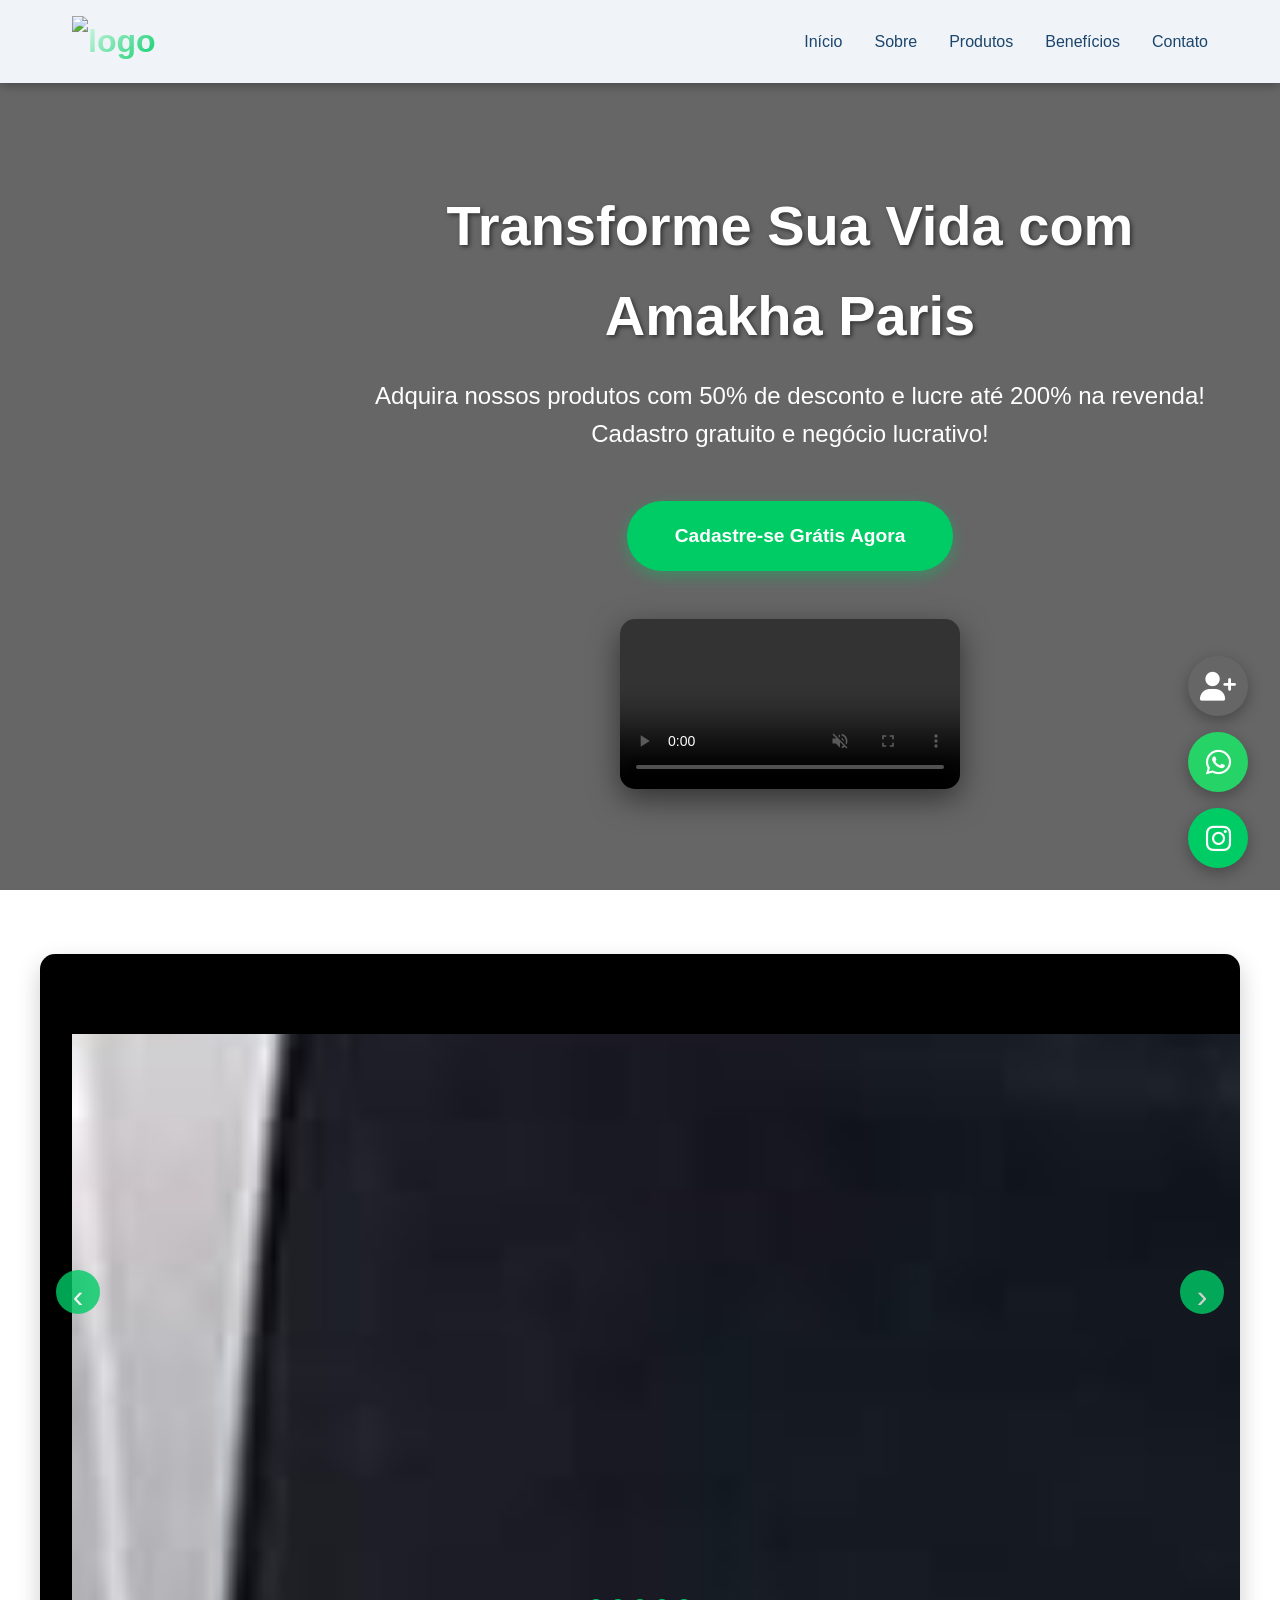
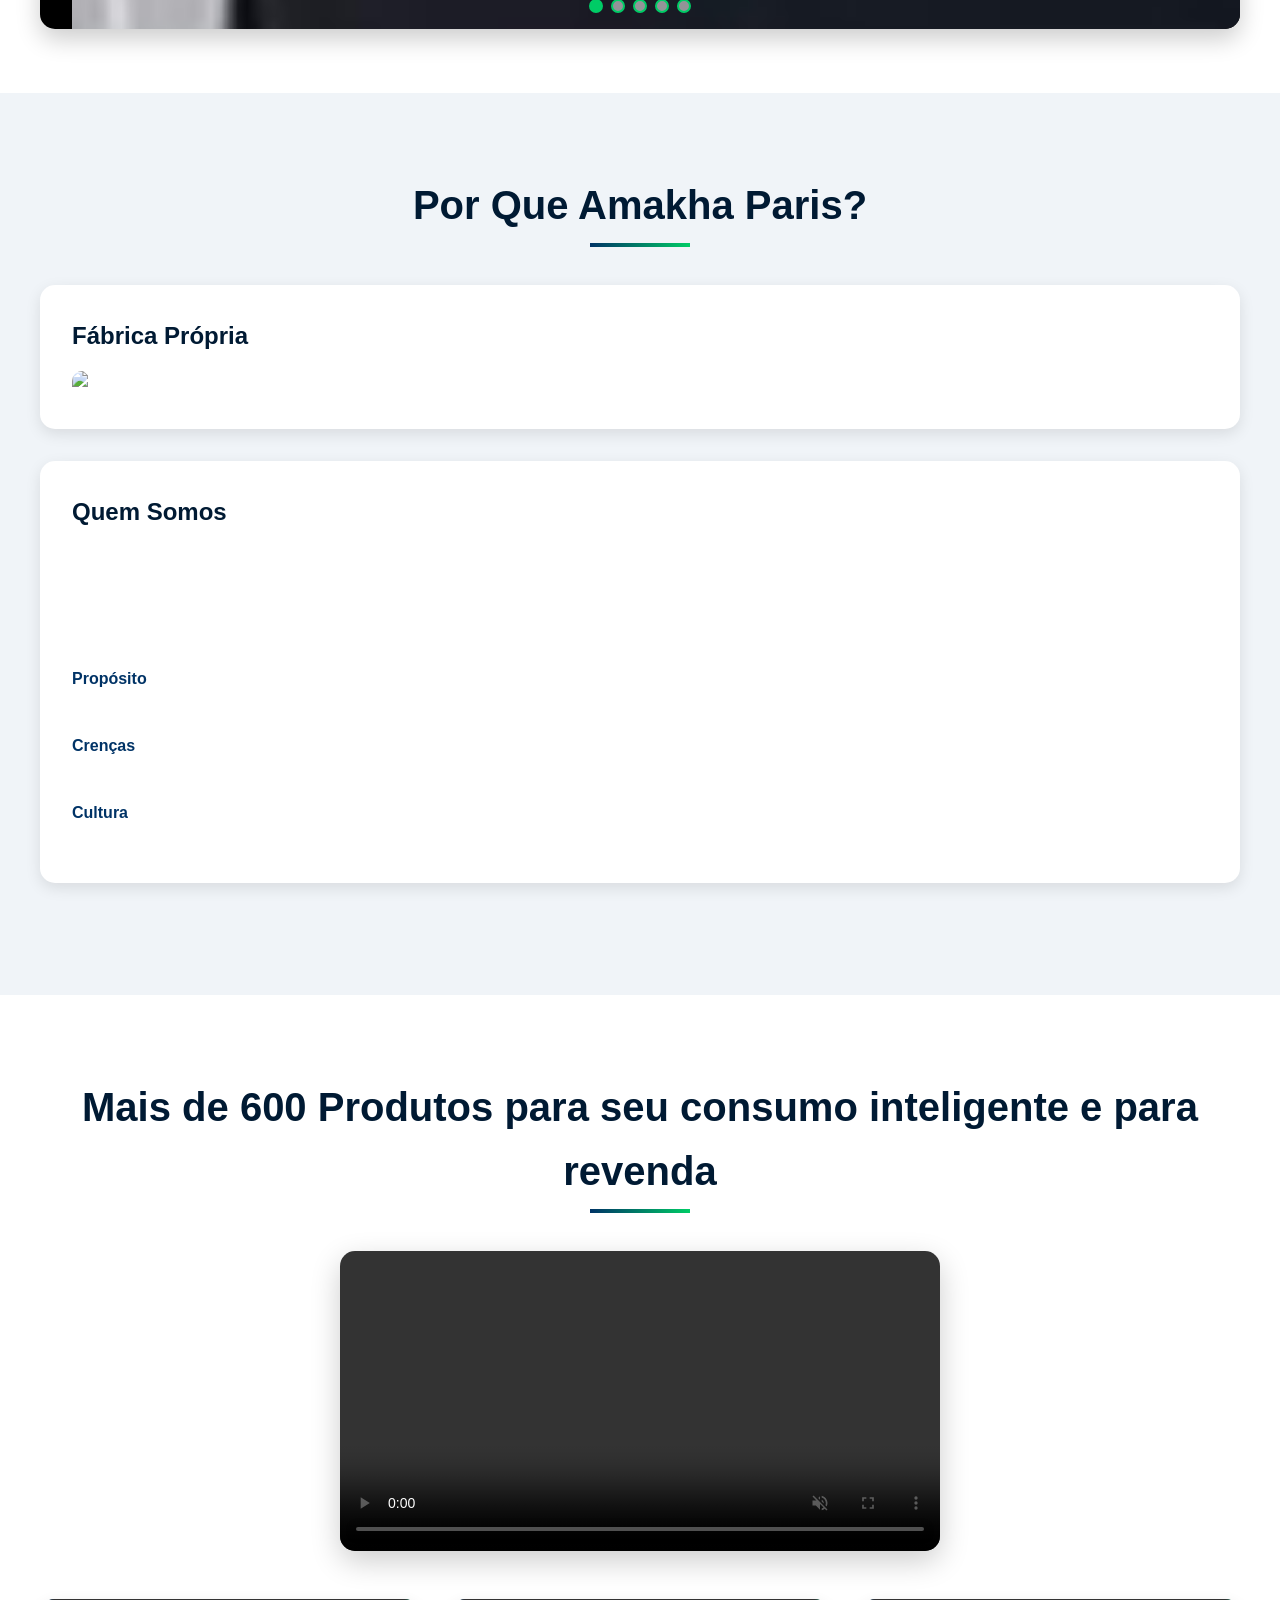
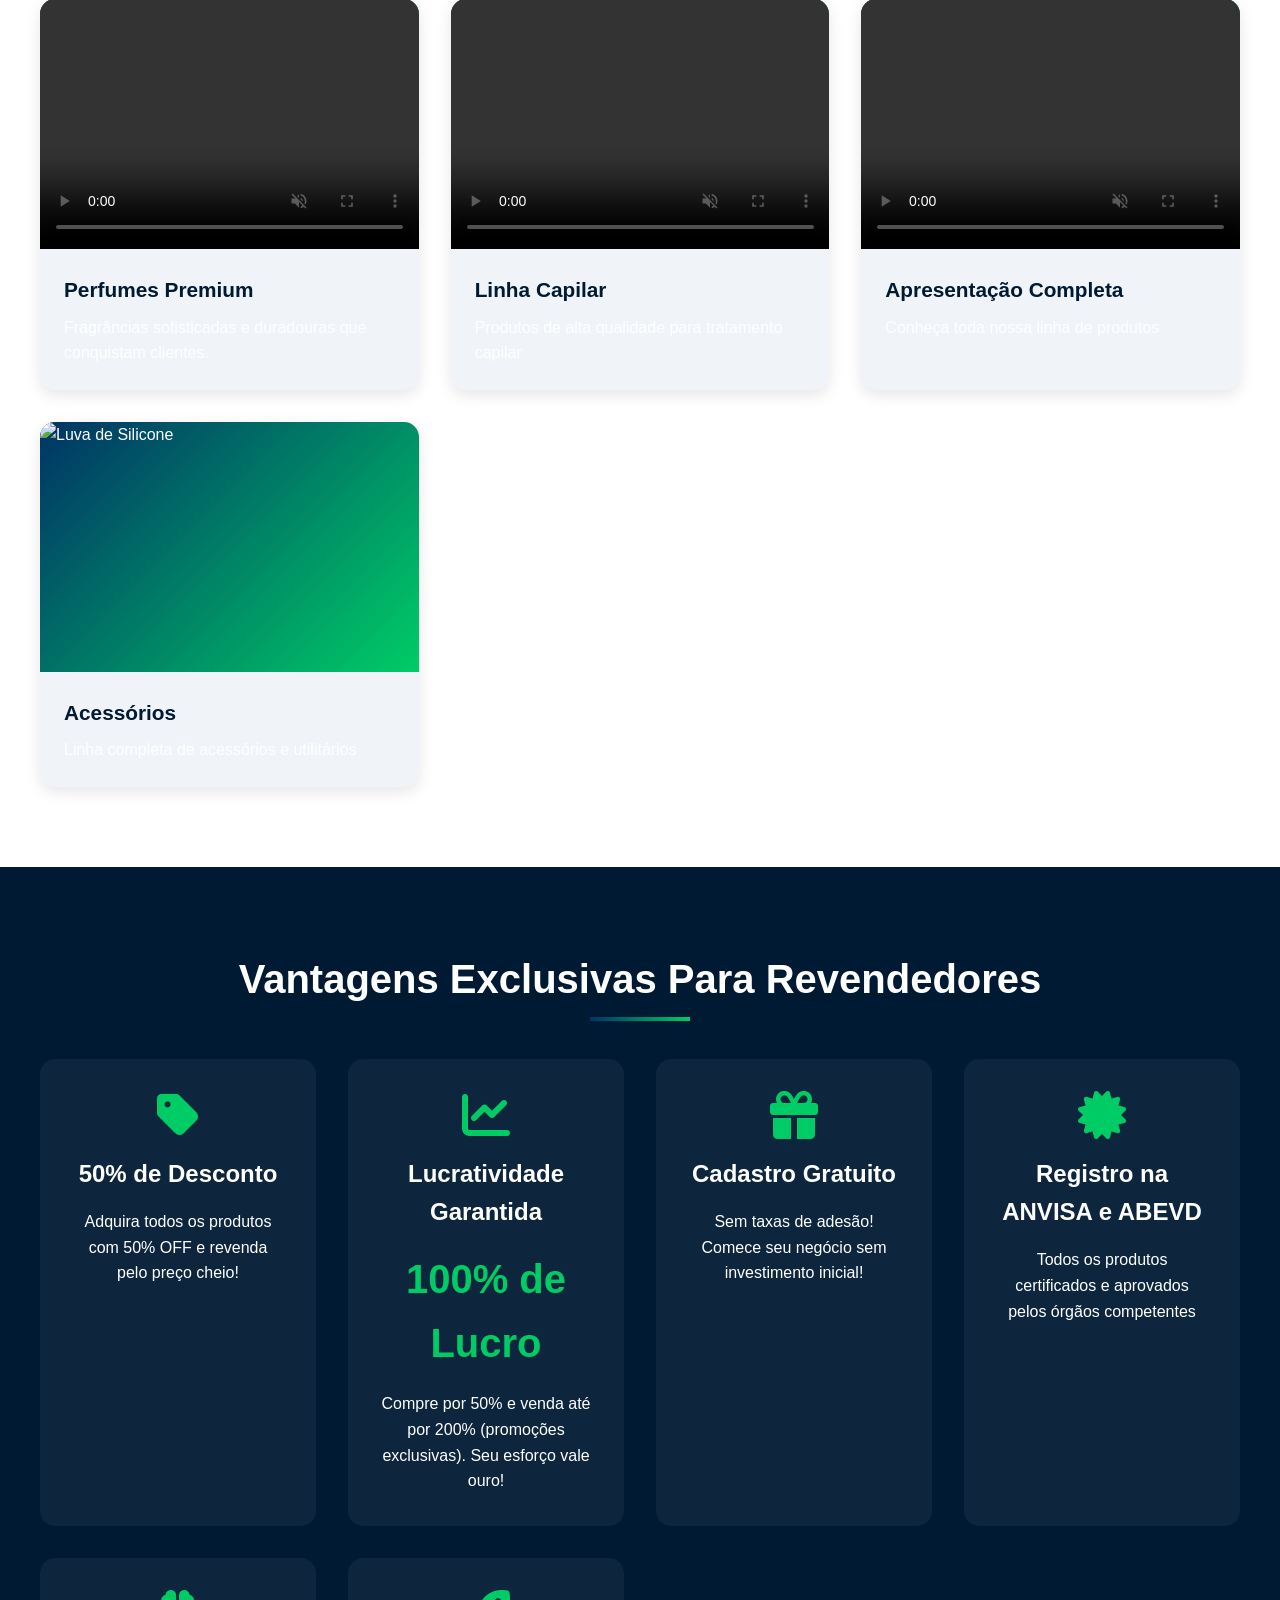
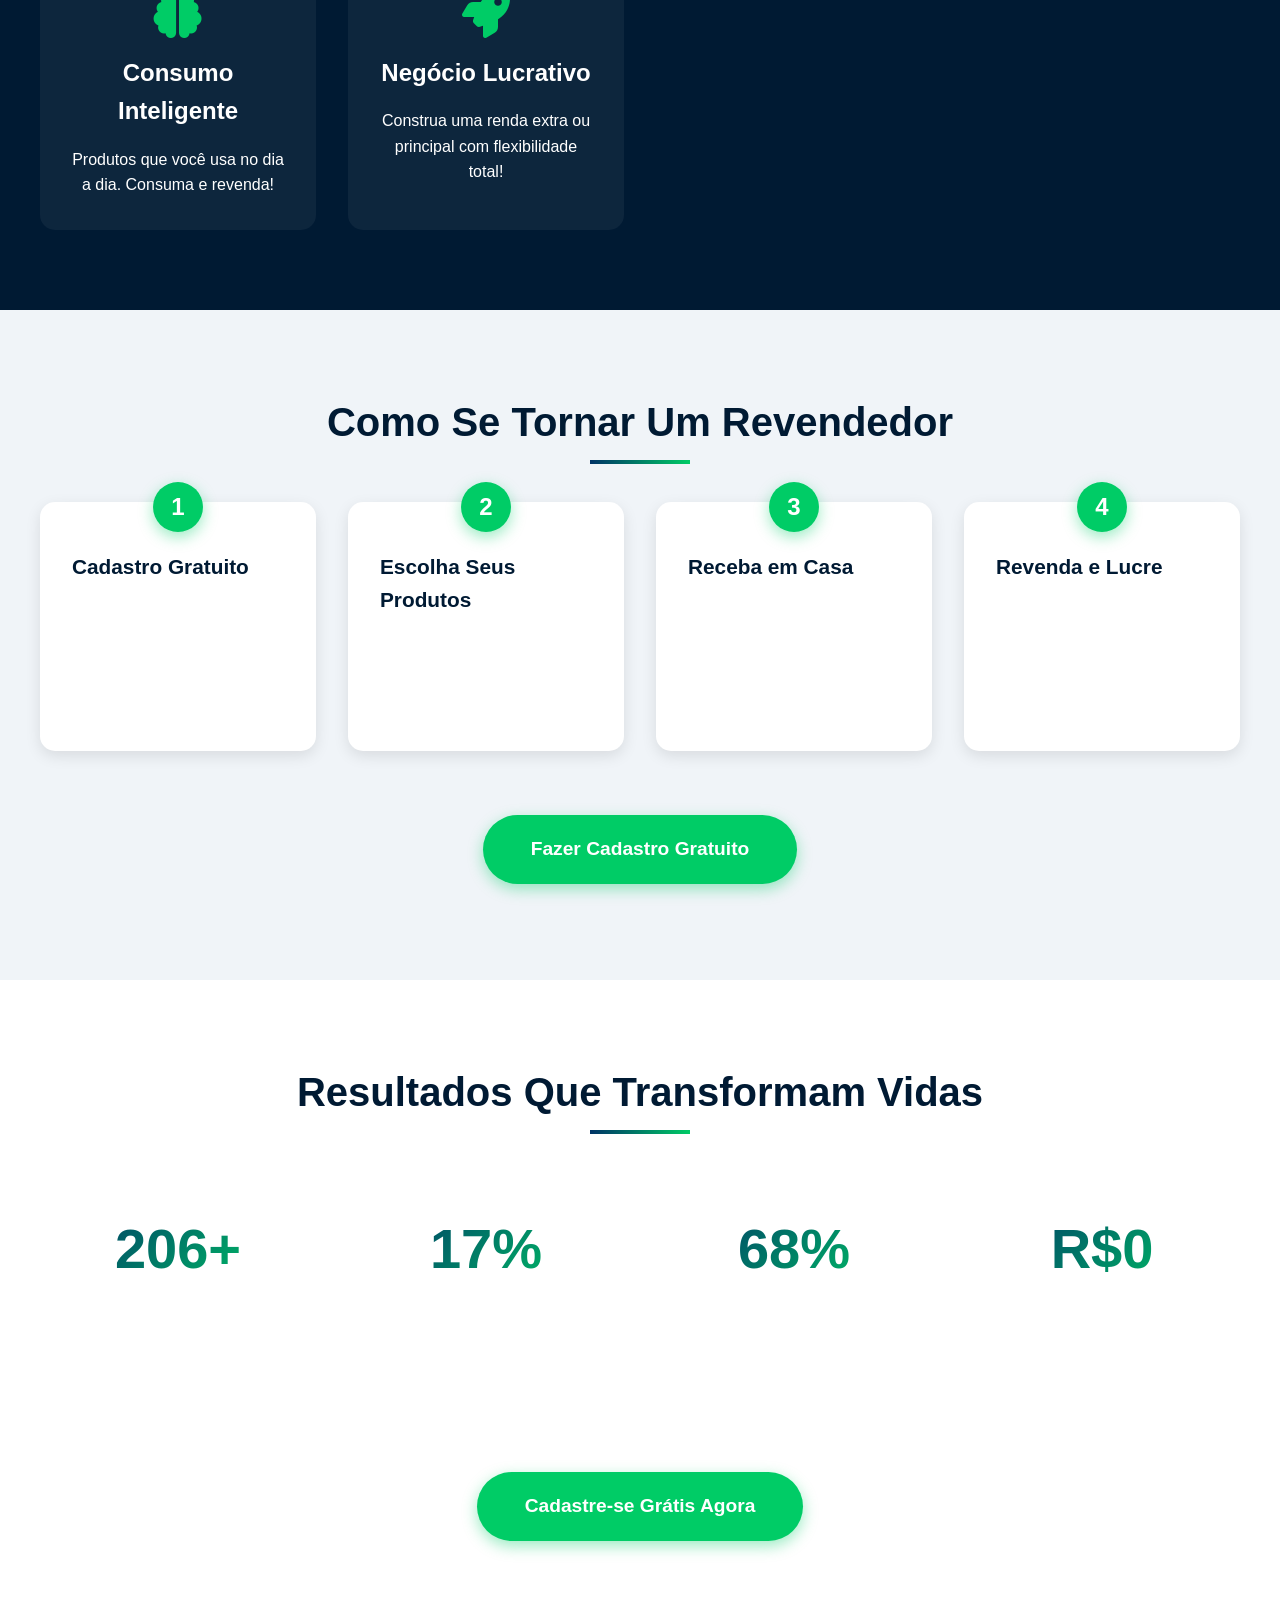
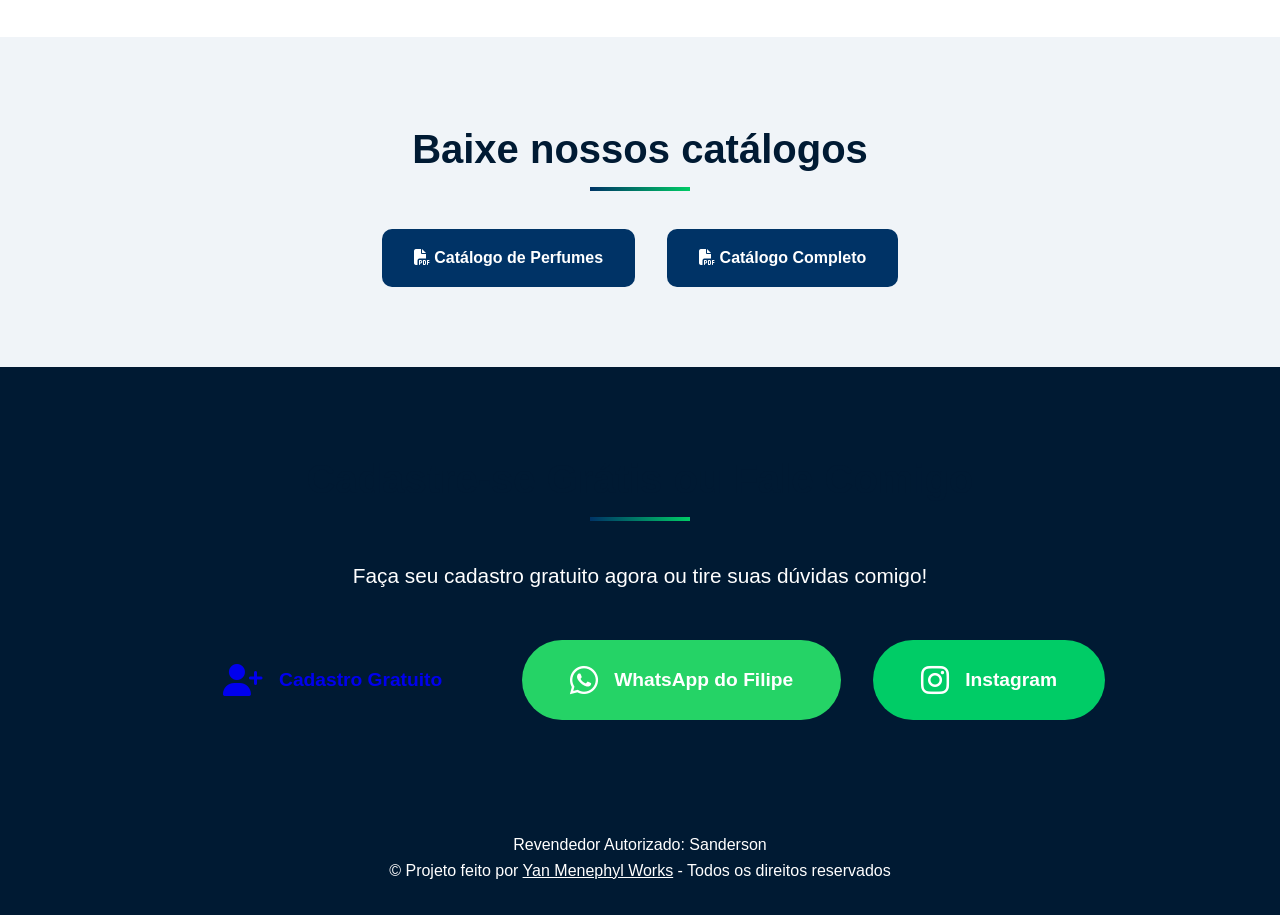
==== src/index.html @ 333980c8 "begin work in one more freelance" ====
<!DOCTYPE html>
<html lang="pt-BR">

<head>
    <meta charset="UTF-8">
    <meta name="viewport" content="width=device-width, initial-scale=1.0">
    <meta name="description"
        content="Seja revendedor Amakha Paris e lucre de 100% a 200%. Mais de 600 produtos, loja virtual pronta, sem estoque. Comece seu negócio hoje!">
    <title>Sanderson - Amakha Paris</title>
    <link rel="stylesheet" href="https://cdnjs.cloudflare.com/ajax/libs/font-awesome/6.4.0/css/all.min.css">
    <link data-react-helmet="true" rel="shortcut icon" href="https://amakha.vteximg.com.br/arquivos/favicon.png"
        sizes="16x16" type="image/x-icon">
    <link rel="stylesheet" href="./style/index.css">
    <link rel="stylesheet" href="./style/slider.css">
    <link rel="stylesheet" href="./style/desktop.css">
    <link rel="stylesheet" href="./style/responsive.css">
</head>

<body>
    <header>
        <nav>
            <div class="logo"><img class="vtex-rich-text-0-x-image vtex-rich-text-0-x-image--logo"
                    src="https://amakha.vtexassets.com/assets/vtex/assets-builder/amakha.store-theme/5.0.151/icons/header/logo___fbe4abebb0b0ca4fe85b2cef6ff540ef.png"
                    alt="logo"></div>
            <ul class="nav-links">
                <li><a href="#home">Início</a></li>
                <li><a href="#about">Sobre</a></li>
                <li><a href="#products">Produtos</a></li>
                <li><a href="#benefits">Benefícios</a></li>
                <li><a href="#contact">Contato</a></li>
            </ul>
        </nav>
    </header>

    <section id="home" class="hero">
        <video autoplay muted loop playsinline class="bg-video">
            <source src="./assets/bg-video.mp4" type="video/mp4">
        </video>
        <div class="hero-content">
            <h1>Transforme Sua Vida com Amakha Paris</h1>
            <p>Adquira nossos produtos com 50% de desconto e lucre até 200% na revenda! Cadastro gratuito e negócio
                lucrativo!</p>
            <a href="https://escritorio.amakhaparis.com.br/join/148801" class="cta-button" target="_blank">Cadastre-se
                Grátis Agora</a>
            <div class="hero-media">
                <video controls muted>
                    <source src="./assets/introdução.mp4" type="video/mp4">
                </video>

            </div>
        </div>
    </section>
    <section class="slider" aria-label="Galeria de imagens">
        <div class="slider-track">
            <img src="./assets/1.jpg" alt="Imagem 1" />
            <img src="./assets/2.jpeg" alt="Imagem 2" />
            <img src="./assets/3.jpeg" alt="Imagem 3" />
            <img src="./assets/4.jpeg" alt="Imagem 4" />
            <img src="./assets/5.jpeg" alt="Imagem 5" />
        </div>

        <button class="nav prev" aria-label="Imagem anterior">‹</button>
        <button class="nav next" aria-label="Próxima imagem">›</button>

        <div class="dots" role="tablist" aria-label="Selecionar imagem">
            <button class="dot" aria-label="Imagem 1" aria-selected="true"></button>
            <button class="dot" aria-label="Imagem 2"></button>
            <button class="dot" aria-label="Imagem 3"></button>
            <button class="dot" aria-label="Imagem 4"></button>
            <button class="dot" aria-label="Imagem 5"></button>
        </div>
    </section>

    <section id="about" class="about">
        <div class="container">
            <h2 class="section-title">Por Que Amakha Paris?</h2>
            <div class="about-content">
                <div class="about-card">
                    <h3>Fábrica Própria</h3>
                    <img src="fabrica.png" alt="Fábrica Amakha Paris">
                </div>
            </div>

            <div class="about-content">
                <div class="about-card">
                    <h3>Quem Somos</h3>
                    <p>A Amakha Paris acredita no potencial de cada pessoa como sendo único. Por isso, a empresa se
                        destaca no mercado de Venda Direta justamente por apresentar um modo de negócio que garante mais
                        qualidade de vida a todos os nossos consultores fortalecendo o empreendedorismo por meio de
                        oportunidades únicas pela empresa.</p>
                    <p>A Amakha foi fundada em 2017 e temos quase 2 milhões de famílias em nosso negócio.</p>

                    <h4>Propósito</h4>
                    <p>Gerar oportunidades, contribuir para a inclusão social e geração de renda no Brasil e no mundo.
                    </p>

                    <h4>Crenças</h4>
                    <p>Acreditamos nas pessoas e no seu desenvolvimento.</p>

                    <h4>Cultura</h4>
                    <p>Ágil, criativa, inclusiva, adoramos fomentar oportunidades.</p>
                </div>
            </div>
        </div>
    </section>

    <section id="products" class="products">
        <div class="container">
            <h2 class="section-title">Mais de 600 Produtos para seu consumo inteligente e para revenda</h2>

            <div class="product-showcase">
                <video controls muted>
                    <source src="./produtos.mp4" type="video/mp4">
                </video>
            </div>

            <div class="product-grid">
                <div class="product-card">
                    <div class="product-image">
                        <video controls muted>
                            <source src="./perfumes.mp4" type="video/mp4">
                        </video>
                    </div>
                    <div class="product-info">
                        <h3>Perfumes Premium</h3>
                        <p>Fragrâncias sofisticadas e duradouras que conquistam clientes.</p>
                    </div>
                </div>

                <div class="product-card">
                    <div class="product-image">
                        <video controls muted>
                            <source src="./capilar.mp4" type="video/mp4">
                        </video>
                    </div>
                    <div class="product-info">
                        <h3>Linha Capilar</h3>
                        <p>Produtos de alta qualidade para tratamento capilar</p>
                    </div>
                </div>

                <div class="product-card">
                    <div class="product-image">
                        <video controls muted>
                            <source src="./apresentação.mp4" type="video/mp4">
                        </video>
                    </div>
                    <div class="product-info">
                        <h3>Apresentação Completa</h3>
                        <p>Conheça toda nossa linha de produtos</p>
                    </div>
                </div>

                <div class="product-card">
                    <div class="product-image">
                        <img src="" alt="Luva de Silicone">
                    </div>
                    <div class="product-info">
                        <h3>Acessórios</h3>
                        <p>Linha completa de acessórios e utilitários</p>
                    </div>
                </div>
            </div>
        </div>
    </section>

    <section id="benefits" class="benefits">
        <div class="container">
            <h2 class="section-title" style="color: white;">Vantagens Exclusivas Para Revendedores</h2>
            <div class="benefits-grid">
                <div class="benefit-item">
                    <i class="fas fa-tag"></i>
                    <h3>50% de Desconto</h3>
                    <p>Adquira todos os produtos com 50% OFF e revenda pelo preço cheio!</p>
                </div>
                <div class="benefit-item">
                    <i class="fas fa-chart-line"></i>
                    <h3>Lucratividade Garantida</h3>
                    <div class="profit-highlight">100% de Lucro</div>
                    <p>Compre por 50% e venda até por 200% (promoções exclusivas). Seu esforço vale ouro!</p>
                </div>
                <div class="benefit-item">
                    <i class="fas fa-gift"></i>
                    <h3>Cadastro Gratuito</h3>
                    <p>Sem taxas de adesão! Comece seu negócio sem investimento inicial!</p>
                </div>
                <div class="benefit-item">
                    <i class="fas fa-certificate"></i>
                    <h3>Registro na ANVISA e ABEVD</h3>
                    <p>Todos os produtos certificados e aprovados pelos órgãos competentes</p>
                </div>
                <div class="benefit-item">
                    <i class="fas fa-brain"></i>
                    <h3>Consumo Inteligente</h3>
                    <p>Produtos que você usa no dia a dia. Consuma e revenda!</p>
                </div>
                <div class="benefit-item">
                    <i class="fas fa-rocket"></i>
                    <h3>Negócio Lucrativo</h3>
                    <p>Construa uma renda extra ou principal com flexibilidade total!</p>
                </div>
            </div>
        </div>
    </section>

    <section id="how-to" class="how-to">
        <div class="container">
            <h2 class="section-title">Como Se Tornar Um Revendedor</h2>
            <div class="steps">
                <div class="step">
                    <div class="step-number">1</div>
                    <h3>Cadastro Gratuito</h3>
                    <p>Clique no botão e faça seu cadastro grátis em poucos minutos!</p>
                </div>
                <div class="step">
                    <div class="step-number">2</div>
                    <h3>Escolha Seus Produtos</h3>
                    <p>Navegue pelo catálogo e escolha os produtos que deseja adquirir com 50% OFF</p>
                </div>
                <div class="step">
                    <div class="step-number">3</div>
                    <h3>Receba em Casa</h3>
                    <p>Seus produtos chegam rapidamente no conforto da sua casa</p>
                </div>
                <div class="step">
                    <div class="step-number">4</div>
                    <h3>Revenda e Lucre</h3>
                    <p>Venda pelo preço cheio e lucre 100% em cada produto!</p>
                </div>
            </div>
            <div style="text-align: center; margin-top: 3rem;">
                <a href="https://escritorio.amakhaparis.com.br/join/149096" class="cta-button" target="_blank">Fazer
                    Cadastro Gratuito</a>
            </div>
        </div>
    </section>

    <section id="results" class="results">
        <div class="container">
            <h2 class="section-title">Resultados Que Transformam Vidas</h2>
            <div class="stats">
                <div class="stat-item">
                    <div class="stat-number">600+</div>
                    <div class="stat-label">Produtos Disponíveis</div>
                </div>
                <div class="stat-item">
                    <div class="stat-number">50%</div>
                    <div class="stat-label">Desconto Garantido</div>
                </div>
                <div class="stat-item">
                    <div class="stat-number">200%</div>
                    <div class="stat-label">Lucro na Revenda</div>
                </div>
                <div class="stat-item">
                    <div class="stat-number">R$0</div>
                    <div class="stat-label">Taxa de Cadastro</div>
                </div>
            </div>
            <div style="margin-top: 3rem;">
                <p style="font-size: 1.3rem; margin-bottom: 1rem;">Se sua mente pode conceber, você pode realizar!
                    Junte-se a milhares de revendedores de sucesso!</p>
                <a href="https://escritorio.amakhaparis.com.br/join/1448801" class="cta-button"
                    target="_blank">Cadastre-se Grátis Agora</a>
            </div>
        </div>
    </section>

    <section class="catalog-section">
        <div class="container">
            <h2 class="section-title">Baixe nossos catálogos</h2>
            <div class="catalog-links">
                <a href="./enciclopedia_offativa.pdf" target="_blank">
                    <i class="fas fa-file-pdf"></i> Catálogo de Perfumes
                </a>
                <a href="./enciclopedia_geral.pdf" target="_blank">
                    <i class="fas fa-file-pdf"></i> Catálogo Completo
                </a>
            </div>
        </div>
    </section>

    <section id="contact" class="contact">
        <div class="container">
            <h2 class="section-title">Cadastre-se Grátis ou Fale Comigo</h2>
            <p style="font-size: 1.3rem; margin-bottom: 2rem;">Faça seu cadastro gratuito agora ou tire suas dúvidas
                comigo!</p>
            <div class="contact-buttons">
                <a href="https://escritorio.amakhaparis.com.br/join/148801" class="contact-button" target="_blank">
                    <i class="fas fa-user-plus"></i>
                    <span>Cadastro Gratuito</span>
                </a>
                <a href="https://wa.me/553588579827?text=Olá!%20Quero%20saber%20mais%20sobre%20ser%20revendedor%20Amakha%20Paris"
                    class="contact-button whatsapp" target="_blank">
                    <i class="fab fa-whatsapp"></i>
                    <span>WhatsApp do Filipe</span>
                </a>
                <a href="https://www.instagram.com/sanderson_san2013/" class="contact-button instagram" target="_blank">
                    <i class="fab fa-instagram"></i>
                    <span>Instagram</span>
                </a>
            </div>
        </div>
    </section>

    <div class="floating-buttons">
        <a href="https://escritorio.amakhaparis.com.br/join/149096" class="floating-btn" target="_blank"
            title="Cadastro Gratuito">
            <i class="fas fa-user-plus"></i>
        </a>
        <a href="https://wa.me/5538998055777?text=Olá!%20Quero%20saber%20mais%20sobre%20ser%20revendedor%20Amakha%20Paris"
            class="floating-btn floating-whatsapp" target="_blank" title="WhatsApp">
            <i class="fab fa-whatsapp"></i>
        </a>
        <a href="https://www.instagram.com/filipeamakha?igsh=MW5lcnF2cjJhNWJnNA==&utm_source=ig_contact_invite"
            class="floating-btn floating-instagram" target="_blank" title="Instagram">
            <i class="fab fa-instagram"></i>
        </a>
    </div>

    <!-- Footer -->
    <footer>
        <p>Revendedor Autorizado: Sanderson</p>

        <p>&copy; Projeto feito por <a href="https://instagram.com/yan_menephyl_works" target="_blank"> Yan Menephyl
                Works</a> - Todos os direitos reservados </p>
    </footer>

    <script src="./js/index.js"></script>
    <script src="./js/app.js"></script>
---- src/style/index.css ----
* {
            margin: 0;
            padding: 0;
            box-sizing: border-box;
        }

        :root {
            --primary: #003366;
            --secondary: #001a33;
            --accent: #00cc66;
            --light: #f0f4f8;
            --dark: #001a33;
        }

        body {
            font-family: 'Segoe UI', Tahoma, Geneva, Verdana, sans-serif;
            line-height: 1.6;
            color: #333;
            overflow-x: hidden;
        }

        header {
            background: var(--dark);
            color: white;
            padding: 1rem 0;
            position: fixed;
            width: 100%;
            top: 0;
            z-index: 1000;
            box-shadow: 0 2px 10px rgba(0, 0, 0, 0.3);
            transition: transform 0.3s;
        }

        nav {
            max-width: 1200px;
            margin: 0 auto;
            display: flex;
            justify-content: space-between;
            align-items: center;
            padding: 0 2rem;
        }

        .logo {
            font-size: 1.8rem;
            font-weight: bold;
            background: linear-gradient(135deg, white 0%, #00cc66 100%);
            -webkit-background-clip: text;
            -webkit-text-fill-color: transparent;
            background-clip: text;
        }

        .nav-links {
            display: flex;
            gap: 2rem;
            list-style: none;
        }

        .nav-links a {
            color: white;
            text-decoration: none;
            transition: all 0.3s;
            position: relative;
        }

        .nav-links a:after {
            content: '';
            position: absolute;
            bottom: -5px;
            left: 0;
            width: 0;
            height: 2px;
            background: #00cc66;
            transition: width 0.3s;
        }

        .nav-links a:hover:after {
            width: 100%;
        }

        .hero {
            margin-top: 70px;
            min-height: 90vh;
            background: linear-gradient(rgba(0, 0, 0, 0.7), rgba(0, 0, 0, 0.7)),
                url('data:image/svg+xml,<svg xmlns="http://www.w3.org/2000/svg" viewBox="0 0 1200 800"><rect fill="%23003366" width="1200" height="800"/><circle cx="200" cy="200" r="150" fill="%230055aa" opacity="0.3"/><circle cx="1000" cy="600" r="200" fill="%230055aa" opacity="0.3"/></svg>');
            background-size: cover;
            background-position: center;
            display: flex;
            align-items: center;
            justify-content: center;
            text-align: center;
            color: white;
            padding: 2rem;
        }

        .hero-content {
            max-width: 900px;
            width: 100%;
        }

        .hero h1 {
            font-size: clamp(2rem, 5vw, 3.5rem);
            margin-bottom: 1rem;
            text-shadow: 2px 2px 4px rgba(0, 0, 0, 0.5);
        }

        .hero p {
            font-size: clamp(1rem, 3vw, 1.5rem);
            margin-bottom: 2rem;
        }

        .hero-media {
            display: flex;
            flex-wrap: wrap;
            gap: 2rem;
            justify-content: center;
            margin-top: 2rem;
        }

        .hero-media video,
        .hero-media img {
            max-width: 100%;
            width: 340px;
            height: auto;
            border-radius: 15px;
            box-shadow: 0 10px 30px rgba(0, 0, 0, 0.5);
        }

        .cta-button {
            display: inline-block;
            padding: 1.2rem 3rem;
            background: #00cc66;
            color: white;
            text-decoration: none;
            border-radius: 50px;
            font-weight: bold;
            font-size: clamp(1rem, 2vw, 1.2rem);
            transition: all 0.3s;
            box-shadow: 0 5px 15px rgba(0, 204, 102, 0.4);
            margin: 1rem;
        }

        .cta-button:hover {
            transform: translateY(-3px);
            background: #00b359;
            box-shadow: 0 10px 25px rgba(0, 204, 102, 0.6);
        }

        section {
            padding: 5rem 2rem;
        }

        .container {
            max-width: 1200px;
            margin: 0 auto;
        }

        .section-title {
            text-align: center;
            font-size: clamp(1.8rem, 4vw, 2.5rem);
            margin-bottom: 3rem;
            color: var(--secondary);
            position: relative;
        }

        .section-title:after {
            content: '';
            position: absolute;
            bottom: -10px;
            left: 50%;
            transform: translateX(-50%);
            width: 100px;
            height: 4px;
            background: linear-gradient(90deg, #003366 0%, #00cc66 100%);
        }

        .about {
            background: var(--light);
        }

        .about-content {
            display: grid;
            grid-template-columns: repeat(auto-fit, minmax(280px, 1fr));
            gap: 2rem;
            margin-bottom: 2rem;
        }

        .about-card {
            background: white;
            padding: 2rem;
            border-radius: 15px;
            box-shadow: 0 5px 15px rgba(0, 0, 0, 0.1);
            transition: all 0.3s;
        }

        .about-card:hover {
            transform: translateY(-10px);
            box-shadow: 0 15px 30px rgba(0, 0, 0, 0.2);
        }

        .about-card img {
            max-width: 100%;
            height: auto;
            border-radius: 10px;
        }

        .about-card h3 {
            font-size: 1.5rem;
            margin-bottom: 1rem;
            color: var(--secondary);
        }

        .about-card h4 {
            margin-top: 1rem;
            color: var(--primary);
        }

        .products {
            background: white;
        }

        .product-grid {
            display: grid;
            grid-template-columns: repeat(auto-fit, minmax(280px, 1fr));
            gap: 2rem;
            margin-top: 3rem;
        }

        .product-card {
            background: var(--light);
            border-radius: 15px;
            overflow: hidden;
            box-shadow: 0 5px 15px rgba(0, 0, 0, 0.1);
            transition: all 0.3s;
        }

        .product-card:hover {
            transform: translateY(-10px);
            box-shadow: 0 15px 30px rgba(0, 0, 0, 0.2);
        }

        .product-image {
            width: 100%;
            height: 250px;
            background: linear-gradient(135deg, #003366 0%, #00cc66 100%);
            display: flex;
            align-items: center;
            justify-content: center;
            overflow: hidden;
        }

        .product-image video,
        .product-image img {
            width: 100%;
            height: 100%;
            object-fit: cover;
        }

        .product-info {
            padding: 1.5rem;
        }

        .product-info h3 {
            font-size: 1.3rem;
            margin-bottom: 0.5rem;
            color: var(--secondary);
        }

        .product-showcase {
            display: flex;
            justify-content: center;
            margin: 2rem 0;
        }

        .product-showcase video {
            max-width: 100%;
            width: 600px;
            border-radius: 15px;
            box-shadow: 0 10px 30px rgba(0, 0, 0, 0.2);
        }

        .benefits {
            background: var(--dark);
            color: white;
        }

        .benefits-grid {
            display: grid;
            grid-template-columns: repeat(auto-fit, minmax(250px, 1fr));
            gap: 2rem;
            margin-top: 3rem;
        }

        .benefit-item {
            text-align: center;
            padding: 2rem;
            background: rgba(255, 255, 255, 0.05);
            border-radius: 15px;
            transition: all 0.3s;
        }

        .benefit-item:hover {
            background: rgba(255, 255, 255, 0.1);
            transform: translateY(-10px);
        }

        .benefit-item i {
            font-size: 3rem;
            color: #00cc66;
            margin-bottom: 1rem;
        }

        .benefit-item h3 {
            font-size: 1.5rem;
            margin-bottom: 1rem;
        }

        .profit-highlight {
            font-size: 2.5rem;
            font-weight: bold;
            color: #00cc66;
            margin: 1rem 0;
        }

        .how-to {
            background: var(--light);
        }

        .steps {
            display: grid;
            grid-template-columns: repeat(auto-fit, minmax(250px, 1fr));
            gap: 2rem;
            margin-top: 3rem;
        }

        .step {
            background: white;
            padding: 2rem;
            border-radius: 15px;
            box-shadow: 0 5px 15px rgba(0, 0, 0, 0.1);
            position: relative;
            transition: all 0.3s;
        }

        .step:hover {
            transform: translateY(-10px);
        }

        .step-number {
            position: absolute;
            top: -20px;
            left: 50%;
            transform: translateX(-50%);
            width: 50px;
            height: 50px;
            background: #00cc66;
            border-radius: 50%;
            display: flex;
            align-items: center;
            justify-content: center;
            font-size: 1.5rem;
            font-weight: bold;
            color: white;
            box-shadow: 0 5px 15px rgba(0, 204, 102, 0.4);
        }

        .step h3 {
            margin-top: 1rem;
            font-size: 1.3rem;
            color: var(--secondary);
        }

        .results {
            background: white;
            text-align: center;
        }

        .stats {
            display: grid;
            grid-template-columns: repeat(auto-fit, minmax(200px, 1fr));
            gap: 2rem;
            margin-top: 3rem;
        }

        .stat-item {
            padding: 2rem;
        }

        .stat-number {
            font-size: clamp(2rem, 5vw, 3.5rem);
            font-weight: bold;
            background: linear-gradient(135deg, #003366 0%, #00cc66 100%);
            -webkit-background-clip: text;
            -webkit-text-fill-color: transparent;
            background-clip: text;
            margin-bottom: 0.5rem;
        }

        .catalog-section {
            background: var(--light);
            text-align: center;
        }

        .catalog-links {
            display: flex;
            flex-wrap: wrap;
            gap: 2rem;
            justify-content: center;
            margin-top: 2rem;
        }

        .catalog-links a {
            display: inline-block;
            padding: 1rem 2rem;
            background: var(--primary);
            color: white;
            text-decoration: none;
            border-radius: 10px;
            font-weight: bold;
            transition: all 0.3s;
        }

        .catalog-links a:hover {
            background: var(--accent);
            transform: translateY(-3px);
        }

        .contact {
            background: var(--dark);
            color: white;
            text-align: center;
        }

        .contact-buttons {
            display: flex;
            gap: 2rem;
            justify-content: center;
            flex-wrap: wrap;
            margin-top: 3rem;
        }

        .contact-button {
            display: inline-flex;
            align-items: center;
            gap: 1rem;
            padding: 1.5rem 3rem;
            border-radius: 50px;
            text-decoration: none;
            font-weight: bold;
            font-size: clamp(1rem, 2vw, 1.2rem);
            transition: all 0.3s;
        }

        .whatsapp {
            background: #25D366;
            color: white;
        }

        .whatsapp:hover {
            background: #20ba5a;
            transform: translateY(-5px);
        }

        .instagram {
            background: #00cc66;
            color: white;
        }

        .instagram:hover {
            transform: translateY(-5px);
        }

        .contact-button i {
            font-size: 2rem;
        }

        .floating-buttons {
            position: fixed;
            bottom: 2rem;
            right: 2rem;
            display: flex;
            flex-direction: column;
            gap: 1rem;
            z-index: 999;
        }

        .floating-btn {
            width: 60px;
            height: 60px;
            border-radius: 50%;
            display: flex;
            align-items: center;
            justify-content: center;
            color: white;
            text-decoration: none;
            font-size: 1.8rem;
            box-shadow: 0 5px 15px rgba(0, 0, 0, 0.3);
            transition: all 0.3s;
        }

        .floating-btn:hover {
            transform: scale(1.1) translateY(-5px);
        }

        .floating-whatsapp {
            background: #25D366;
        }

        .floating-instagram {
            background: #00cc66;
        }

        footer {
            background: var(--secondary);
            color: white;
            text-align: center;
            padding: 2rem;
        }

        footer a {
            color: white;
        }

        .footer-logo {
            min-width: 100VW;
            width: 100%;
            height: auto;
            margin-top: 1rem;
            border-radius: 10px;
            transition: transform 0.5s ease;
        }

        .footer-logo:hover {
            transform: scale(1.2);
        }

        .zoom-container {
            max-width: 43rem;
            height: auto;
            margin: 10px;
        }

        @media (max-width: 768px) {
            .nav-links {
                gap: 1rem;
                font-size: 0.9rem;
            }

            .hero-media video,
            .hero-media img {
                width: 100%;
                max-width: 340px;
            }

            .floating-buttons {
                bottom: 1rem;
                right: 1rem;
            }

            .floating-btn {
                width: 50px;
                height: 50px;
                font-size: 1.5rem;
            }

            .zoom-container {
                max-width: 350px;
                max-width: 23rem;
                overflow: hidden;
                border-radius: 8px;
            }

            .zoom-container img {
                width: 100%;
                transition: transform 0.5s ease;
            }

            .zoom-container:hover img {
                transform: scale(1.2);
            }

            /* Para dispositivos móveis: zoom ao tocar */
            @media (hover: none) and (pointer: coarse) {
                .zoom-container img:active {
                    transform: scale(1.2);
                }
            }
        }

        @media (max-width: 480px) {
            nav {
                padding: 0 1rem;
            }

            .logo {
                font-size: 1.4rem;
            }

            .nav-links {
                gap: 0.5rem;
                font-size: 0.8rem;
            }

            section {
                padding: 3rem 1rem;
            }

            footer {
                min-width: 300px;
                min-height: 600px;

            }




            .zoom-container {
                background: var(--secondary);
                max-width: 20rem;
                overflow: hidden;
                border-radius: 8px;
            }

            .zoom-container img {
                max-width: 300px;
                transition: transform 0.5s ease;
            }

            .zoom-container:hover img {
                transform: scale(1.2);
            }

            /* Para dispositivos móveis: zoom ao tocar */
            @media (hover: none) and (pointer: coarse) {
                .zoom-container img:active {
                    transform: scale(1.2);
                }
            }
        }
---- src/style/slider.css ----
:root {
  --bg: #000;
  --dot: #fff8;
  --dot-active: #fff;
  --nav-bg: #0008;
  --nav-text: #fff;
}

* { box-sizing: border-box; }
body { margin: 0; background: #111; color: #fff; font-family: system-ui, Segoe UI, Roboto, Arial; }

.slider {
  position: relative;
  max-width: 900px;
  margin: 0 auto;
  aspect-ratio: 16/9;
  background: var(--bg);
  overflow: hidden;
  border-radius: 12px;
}

.slider-track {
  display: flex;
  width: 500%;
  height: 100%;
  transform: translateX(0%);
  transition: transform 400ms ease;
}

.slider-track img {
  width: 100%;
  height: 100%;
  object-fit: cover;
  flex: 0 0 100%;
  user-select: none;
  pointer-events: none;
}

.nav {
  position: absolute;
  top: 50%;
  transform: translateY(-50%);
  border: 0;
  width: 44px;
  height: 44px;
  border-radius: 50%;
  background: var(--nav-bg);
  color: var(--nav-text);
  font-size: 24px;
  cursor: pointer;
}
.nav:hover { background: #000c; }
.prev { left: 12px; }
.next { right: 12px; }

.dots {
  position: absolute;
  left: 0; right: 0; bottom: 12px;
  display: flex; gap: 8px; justify-content: center;
}

.dot {
  width: 10px; height: 10px; border-radius: 50%;
  background: var(--dot); border: 1px solid #fff3;
  cursor: pointer;
}
.dot[aria-selected="true"] { background: var(--dot-active); }
---- src/style/desktop.css ----
* {
  margin: 0;
  padding: 0;
  box-sizing: border-box;
}

:root {
  --primary: #003366;
  --secondary: #001a33;
  --accent: #00cc66;
  --light: #f0f4f8;
  --dark: #001a33;
}

body {
  font-family: 'Segoe UI', Tahoma, Geneva, Verdana, sans-serif;
  line-height: 1.6;
  background: #fff;
  overflow-x: hidden;
}

/* ===================== HEADER ===================== */
header {
  background: var(--light);
  color: rgb(0, 0, 0);
  padding: 1rem 0;
  position: fixed;
  width: 100%;
  top: 0;
  z-index: 1000;
  box-shadow: 0 2px 10px rgba(0,0,0,0.3);
  transition: transform 0.3s;
}

nav {
  
  max-width: 1200px;
  margin: 0 auto;
  display: flex;
  justify-content: space-between;
  align-items: center;
  padding: 0 2rem;
}
.nav-links a{
    color: #1c456b;
}
.logo {
  font-size: 2rem;
  
}

/* ===================== HERO ===================== */
.hero {
  margin-top: 80px;
  min-height: 90vh;
  background: linear-gradient(rgba(0,0,0,0.6), rgba(0,0,0,0.6)),
              url('./assets/hero-bg.jpg') center/cover no-repeat;
  display: flex;
  align-items: center;
  justify-content: center;
  text-align: center;
  color: white;
  padding: 2rem;
}

.hero h1 {
  font-size: 3.5rem;
  margin-bottom: 1rem;
}

.hero p {
  font-size: 1.5rem;
  margin-bottom: 2rem;
}

/* ===================== SLIDER ===================== */
.slider {
  position: relative;
  max-width: 1200px;
  margin: 4rem auto;
  border-radius: 15px;
  overflow: hidden;
  box-shadow: 0 10px 25px rgba(0,0,0,0.2);
}

.slider-track {
  display: flex;
  transition: transform 0.6s ease;
}

.slider-track img {
  width: 100%;
  height: 600px;
  object-fit: cover; /* Preenche sem distorcer */
  flex: 0 0 100%;
}

/* Botões */
.slider .nav {
  position: absolute;
  top: 50%;
  transform: translateY(-50%);
  background: var(--accent);
  border: none;
  color: #fff;
  font-size: 2rem;
  padding: 0.5rem 1rem;
  cursor: pointer;
  border-radius: 50%;
  opacity: 0.8;
  transition: all 0.3s;
}
.slider .nav:hover { opacity: 1; }
.slider .prev { left: 1rem; }
.slider .next { right: 1rem; }

/* Dots */
.dots {
  position: absolute;
  bottom: 1rem;
  left: 50%;
  transform: translateX(-50%);
  display: flex;
  gap: 0.5rem;
}
.dot {
  width: 14px;
  height: 14px;
  border-radius: 50%;
  background: #fff8;
  border: 2px solid var(--accent);
  cursor: pointer;
}
.dot[aria-selected="true"] {
  background: var(--accent);
}
---- src/style/responsive.css ----
/* ===================== TABLETS ===================== */
@media (max-width: 1024px) {
  nav {
    padding: 0 1rem;
  }
  .nav-links {
    gap: 1rem;
    font-size: 0.95rem;
  }

  .hero h1 {
    font-size: 2.5rem;
  }
  .hero p {
    font-size: 1.2rem;
  }

  .slider-track img {
    height: 400px;
    object-fit: cover;
  }

  .product-grid,
  .about-content,
  .benefits-grid,
  .steps,
  .stats {
    grid-template-columns: repeat(auto-fit, minmax(220px, 1fr));
    gap: 1.5rem;
  }
}

/* ===================== CELULARES ===================== */
@media (max-width: 768px) {
  nav {
    flex-direction: column;
    gap: 1rem;
  }
  .nav-links {
    flex-wrap: wrap;
    justify-content: center;
    gap: 0.8rem;
    font-size: 0.85rem;
  }

  .hero {
    padding: 2rem 1rem;
    background-position: center;
  }
  .hero h1 {
    font-size: 2rem;
  }
  .hero p {
    font-size: 1rem;
  }
  .hero-media {
    flex-direction: column;
    gap: 1rem;
  }
  .hero-media video,
  .hero-media img {
    width: 100%;
    max-width: 320px;
  }

  .slider {
    margin: 2rem auto;
    border-radius: 10px;
  }
  .slider-track img {
    height: 250px;
    object-fit: contain;
    background: #000;
  }
  .slider .nav {
    font-size: 1.2rem;
    padding: 0.4rem 0.6rem;
  }
  .dot {
    width: 10px;
    height: 10px;
  }

  .product-image {
    height: 200px;
  }

  .contact-buttons {
    flex-direction: column;
    gap: 1rem;
  }

  .floating-buttons {
    bottom: 1rem;
    right: 1rem;
  }
  .floating-btn {
    width: 50px;
    height: 50px;
    font-size: 1.5rem;
  }
}

/* ===================== EXTRA PEQUENOS ===================== */
@media (max-width: 480px) {
  .logo {
    font-size: 1.4rem;
  }
  .nav-links {
    font-size: 0.8rem;
    gap: 0.5rem;
  }

  .hero h1 {
    font-size: 1.6rem;
  }
  .hero p {
    font-size: 0.9rem;
  }

  .slider-track img {
    height: 200px;
    object-fit: contain;
  }

  section {
    padding: 3rem 1rem;
  }

  footer {
    padding: 2rem 1rem;
    font-size: 0.9rem;
  }
}
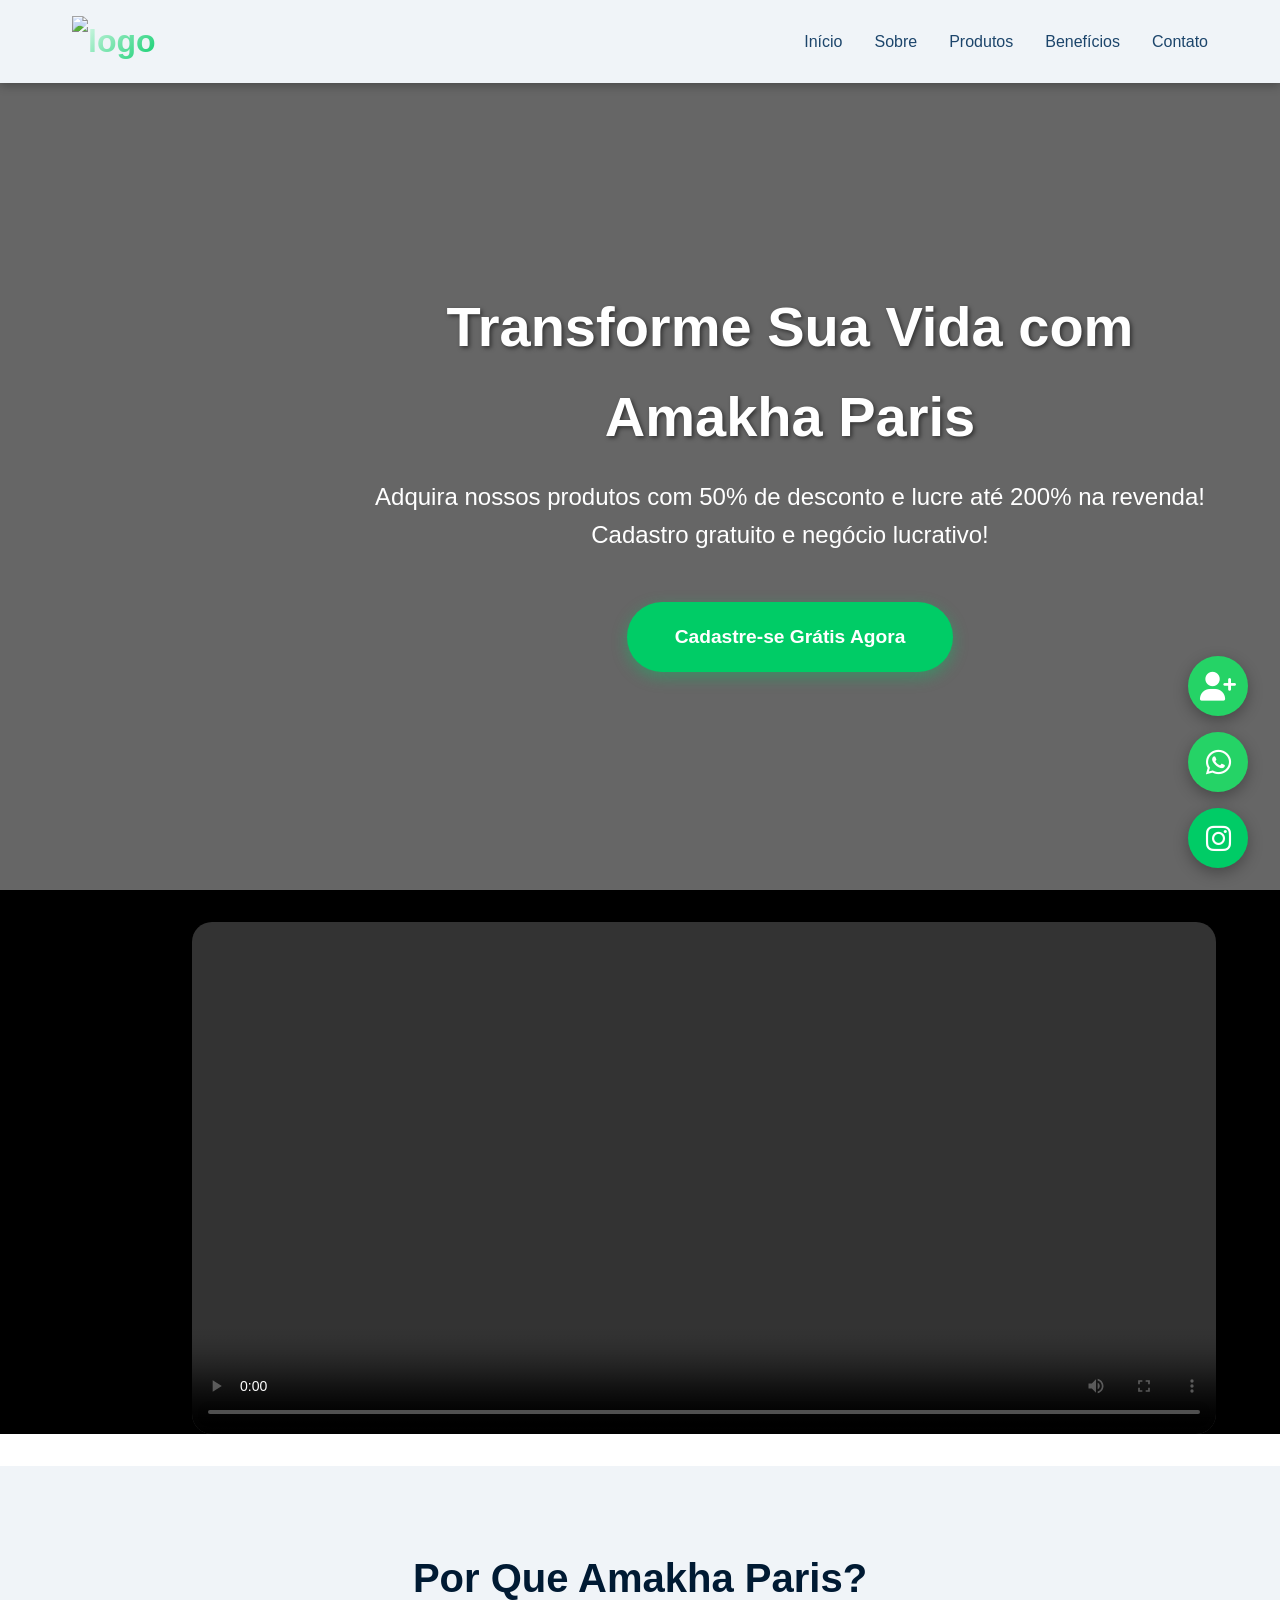
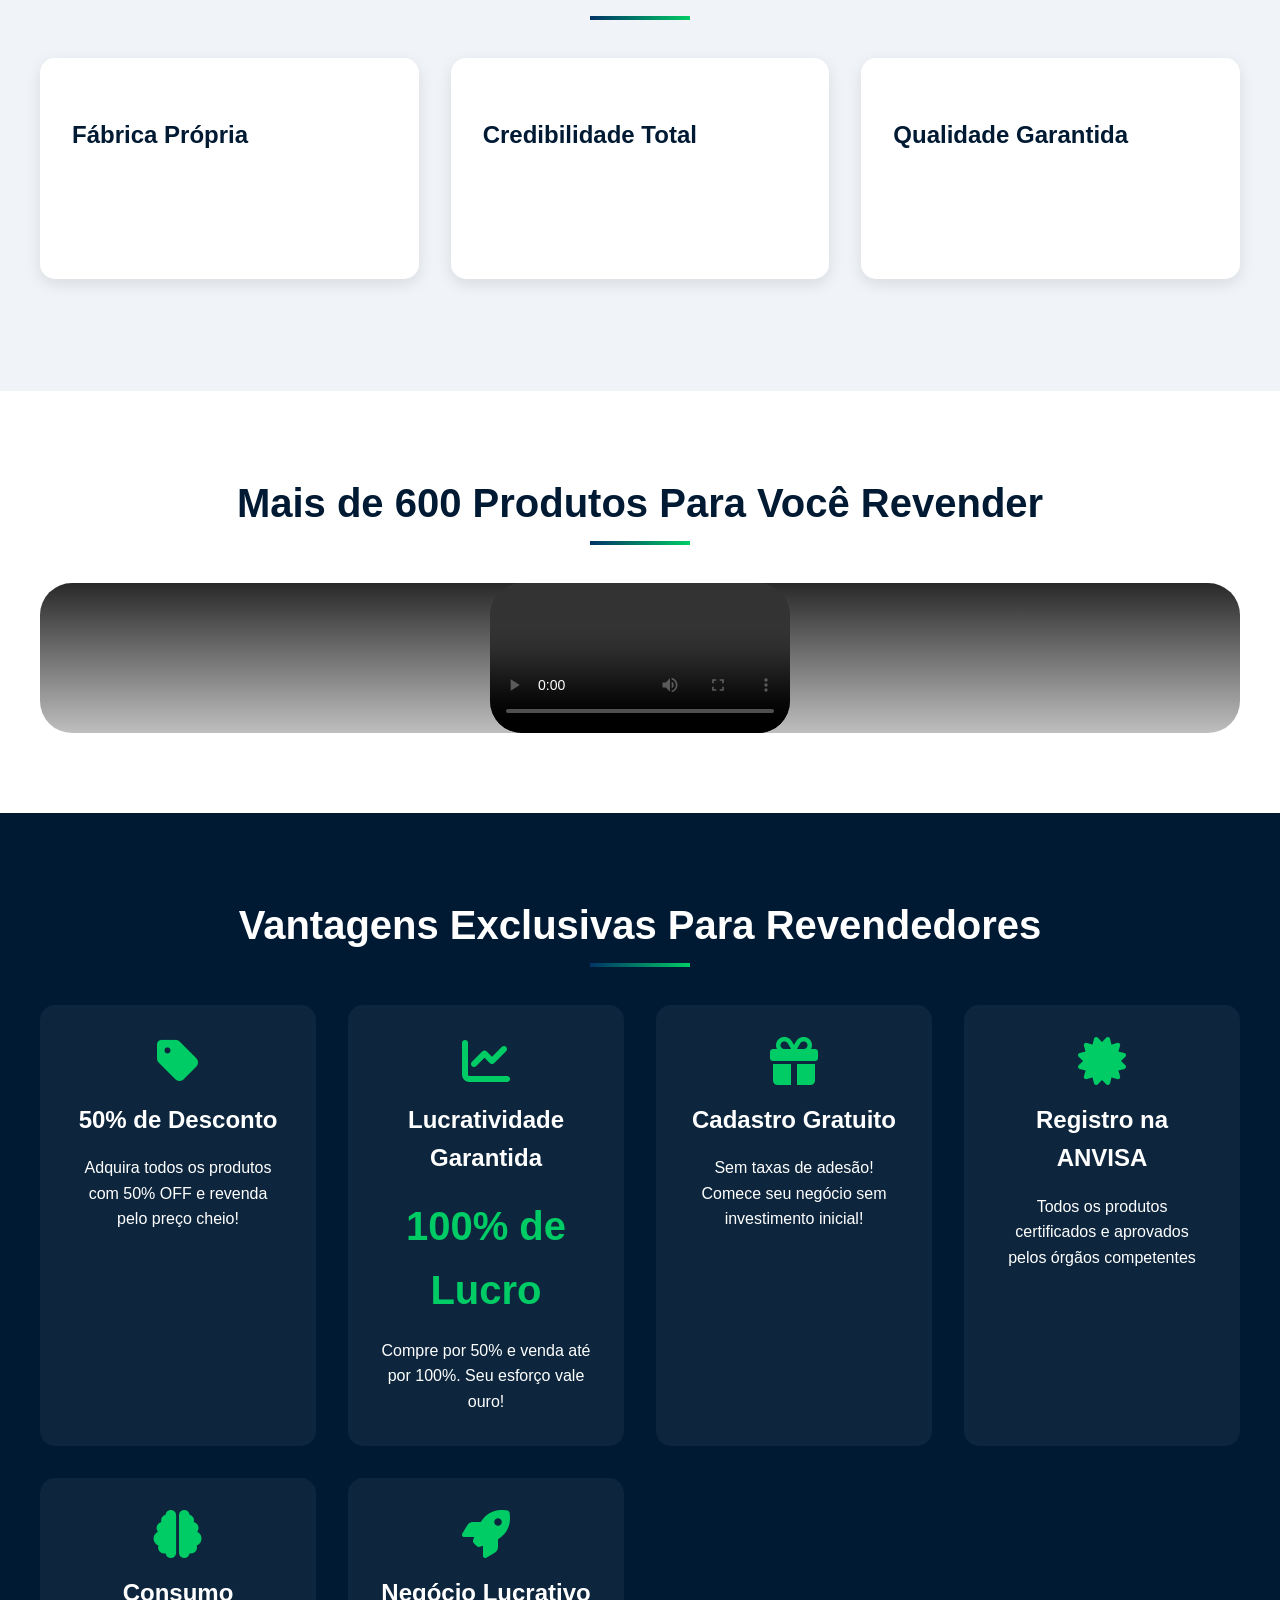
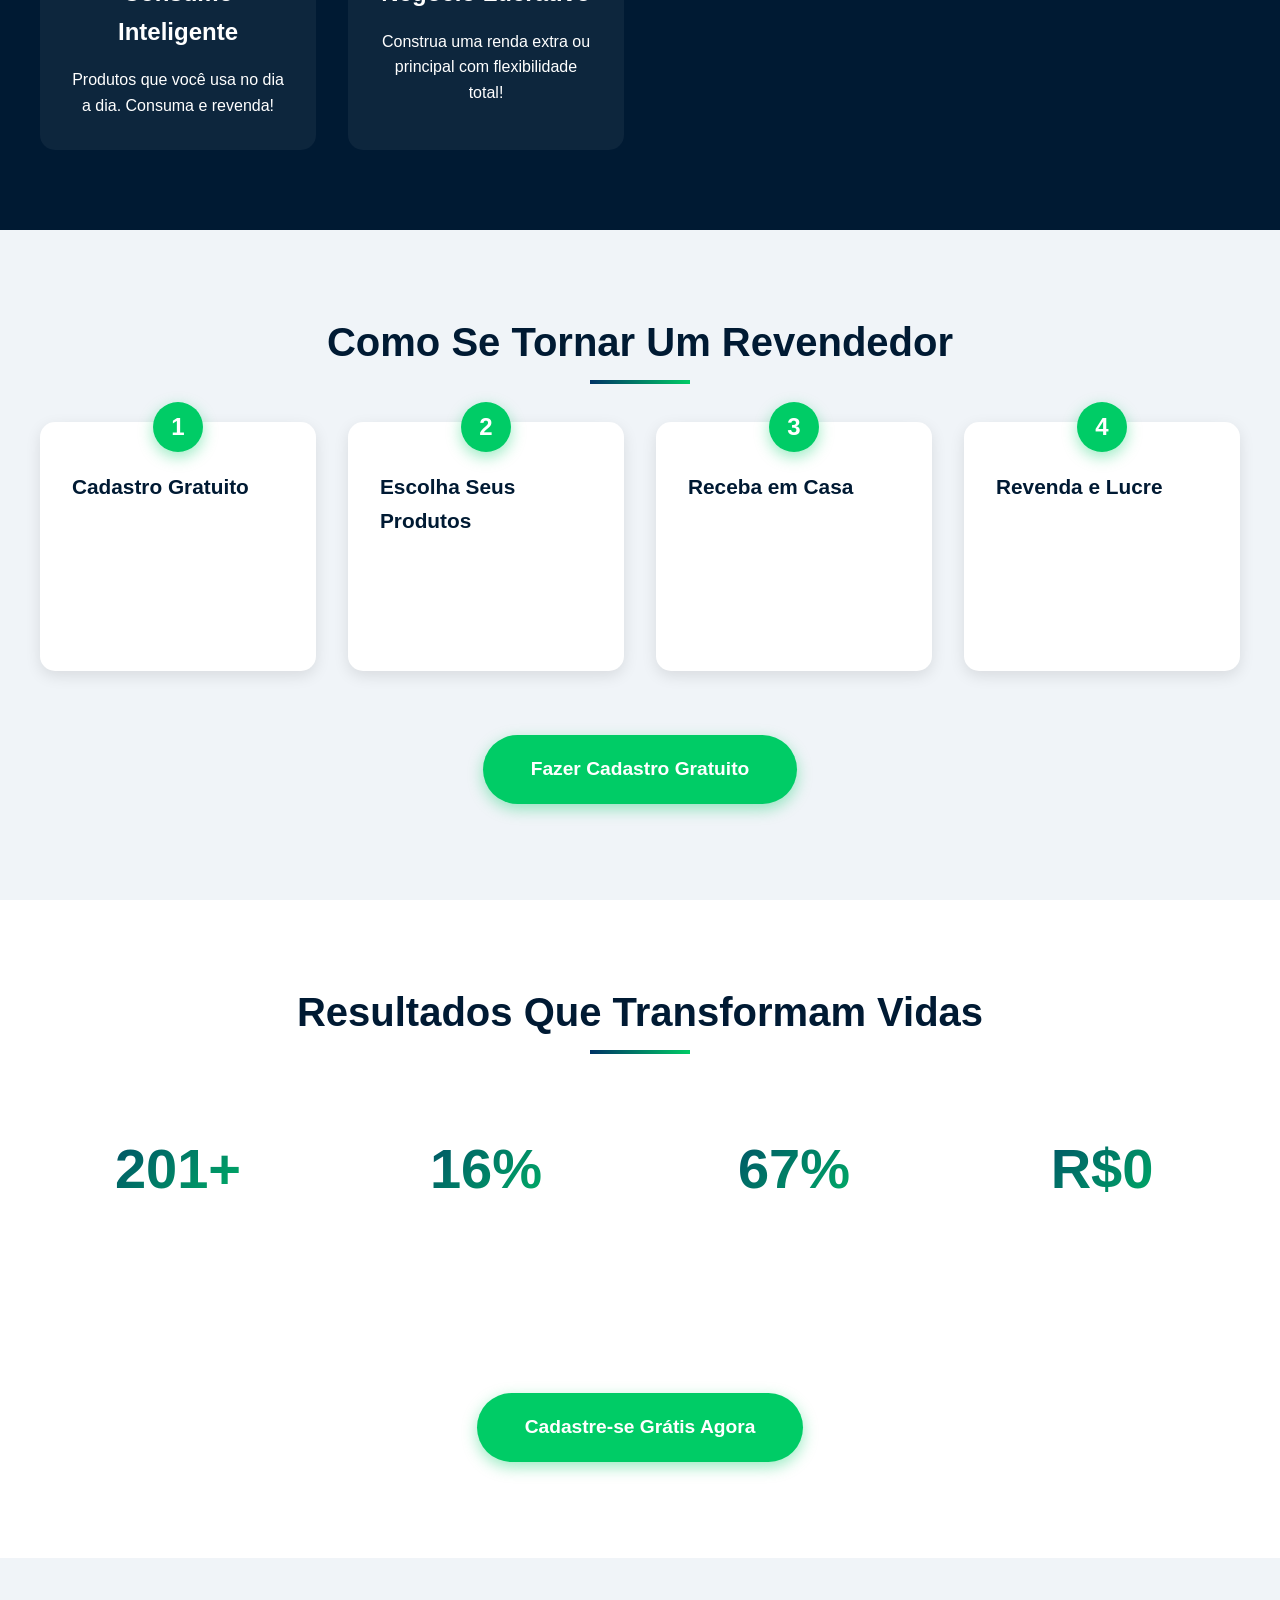
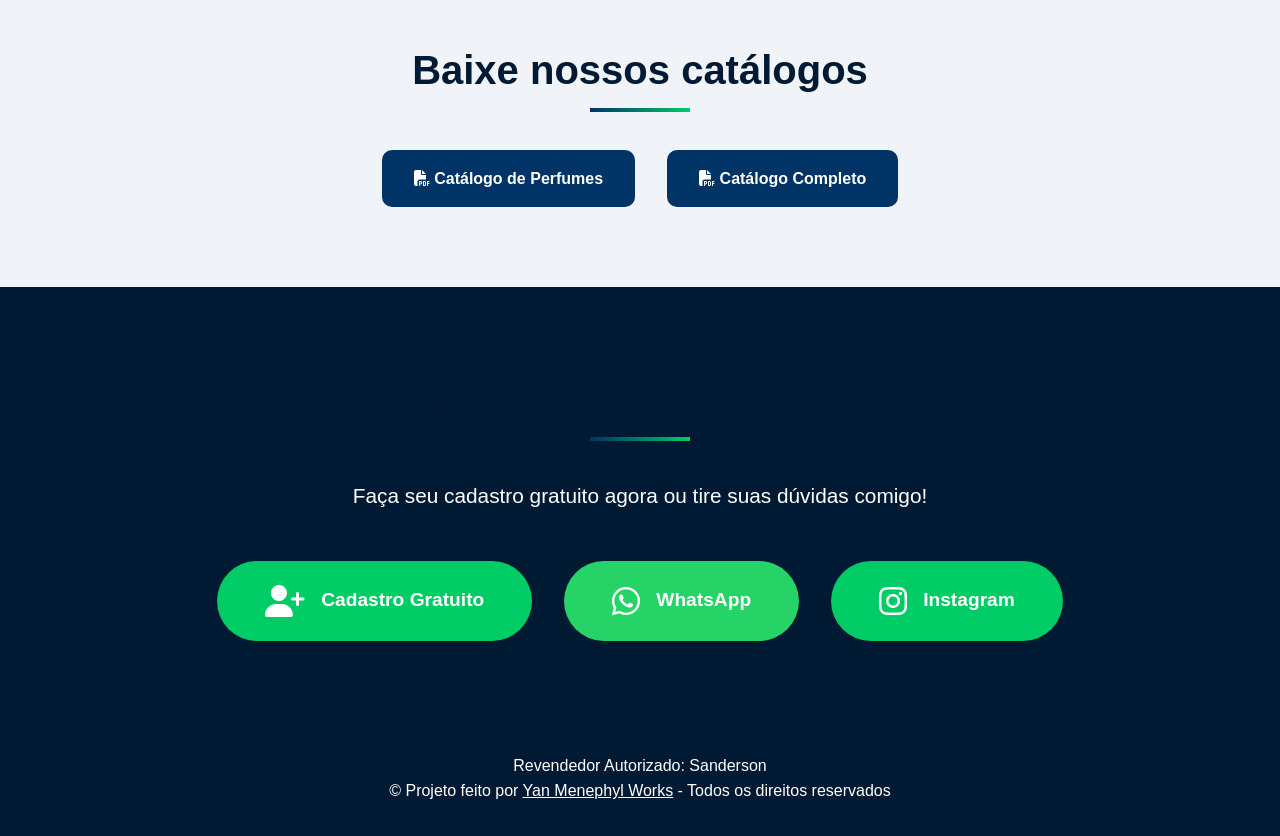
==== commit bea33f1a: "finishing main style of the project" ====
--- a/src/index.html
+++ b/src/index.html
@@ -42,159 +42,85 @@
                 lucrativo!</p>
             <a href="https://escritorio.amakhaparis.com.br/join/148801" class="cta-button" target="_blank">Cadastre-se
                 Grátis Agora</a>
-            <div class="hero-media">
-                <video controls muted>
-                    <source src="./assets/introdução.mp4" type="video/mp4">
-                </video>
-
-            </div>
-        </div>
-    </section>
-    <section class="slider" aria-label="Galeria de imagens">
-        <div class="slider-track">
-            <img src="./assets/1.jpg" alt="Imagem 1" />
-            <img src="./assets/2.jpeg" alt="Imagem 2" />
-            <img src="./assets/3.jpeg" alt="Imagem 3" />
-            <img src="./assets/4.jpeg" alt="Imagem 4" />
-            <img src="./assets/5.jpeg" alt="Imagem 5" />
-        </div>
-
-        <button class="nav prev" aria-label="Imagem anterior">‹</button>
-        <button class="nav next" aria-label="Próxima imagem">›</button>
-
-        <div class="dots" role="tablist" aria-label="Selecionar imagem">
-            <button class="dot" aria-label="Imagem 1" aria-selected="true"></button>
-            <button class="dot" aria-label="Imagem 2"></button>
-            <button class="dot" aria-label="Imagem 3"></button>
-            <button class="dot" aria-label="Imagem 4"></button>
-            <button class="dot" aria-label="Imagem 5"></button>
-        </div>
-    </section>
-
+
+        </div>
+    </section>
+
+
+    <div class="about-content" style="background-color: black;">
+        <video width="80%" style="margin-left: 12rem; margin-top: 2rem; border-radius: 20px;" autoplay controls
+            src="./assets/introdução.mp4"></video>
+    </div>
+    <!-- About Section -->
     <section id="about" class="about">
         <div class="container">
-            <h2 class="section-title">Por Que Amakha Paris?</h2>
+            <h2 class="section-title animate-on-scroll">Por Que Amakha Paris?</h2>
             <div class="about-content">
-                <div class="about-card">
+                <div class="about-card animate-on-scroll">
+                    <i class="fas fa-industry"></i>
                     <h3>Fábrica Própria</h3>
-                    <img src="fabrica.png" alt="Fábrica Amakha Paris">
-                </div>
-            </div>
-
-            <div class="about-content">
-                <div class="about-card">
-                    <h3>Quem Somos</h3>
-                    <p>A Amakha Paris acredita no potencial de cada pessoa como sendo único. Por isso, a empresa se
-                        destaca no mercado de Venda Direta justamente por apresentar um modo de negócio que garante mais
-                        qualidade de vida a todos os nossos consultores fortalecendo o empreendedorismo por meio de
-                        oportunidades únicas pela empresa.</p>
-                    <p>A Amakha foi fundada em 2017 e temos quase 2 milhões de famílias em nosso negócio.</p>
-
-                    <h4>Propósito</h4>
-                    <p>Gerar oportunidades, contribuir para a inclusão social e geração de renda no Brasil e no mundo.
-                    </p>
-
-                    <h4>Crenças</h4>
-                    <p>Acreditamos nas pessoas e no seu desenvolvimento.</p>
-
-                    <h4>Cultura</h4>
-                    <p>Ágil, criativa, inclusiva, adoramos fomentar oportunidades.</p>
-                </div>
-            </div>
-        </div>
-    </section>
-
+                    <p>Produtos fabricados com a mais alta tecnologia e controle de qualidade. Garantia de excelência em
+                        cada item.</p>
+                </div>
+                <div class="about-card animate-on-scroll">
+                    <i class="fas fa-certificate"></i>
+                    <h3>Credibilidade Total</h3>
+                    <p>Certificações ANVISA e associação ABEVD. Empresa consolidada no mercado com reconhecimento
+                        nacional.</p>
+                </div>
+                <div class="about-card animate-on-scroll">
+                    <i class="fas fa-shield-alt"></i>
+                    <h3>Qualidade Garantida</h3>
+                    <p>Produtos de alta performance que encantam e fidelizam clientes. Sua reputação está segura
+                        conosco.</p>
+                </div>
+            </div>
+        </div>
+    </section>
+
+    <!-- Products Section -->
     <section id="products" class="products">
         <div class="container">
-            <h2 class="section-title">Mais de 600 Produtos para seu consumo inteligente e para revenda</h2>
-
-            <div class="product-showcase">
-                <video controls muted>
-                    <source src="./produtos.mp4" type="video/mp4">
-                </video>
-            </div>
-
-            <div class="product-grid">
-                <div class="product-card">
-                    <div class="product-image">
-                        <video controls muted>
-                            <source src="./perfumes.mp4" type="video/mp4">
-                        </video>
-                    </div>
-                    <div class="product-info">
-                        <h3>Perfumes Premium</h3>
-                        <p>Fragrâncias sofisticadas e duradouras que conquistam clientes.</p>
-                    </div>
-                </div>
-
-                <div class="product-card">
-                    <div class="product-image">
-                        <video controls muted>
-                            <source src="./capilar.mp4" type="video/mp4">
-                        </video>
-                    </div>
-                    <div class="product-info">
-                        <h3>Linha Capilar</h3>
-                        <p>Produtos de alta qualidade para tratamento capilar</p>
-                    </div>
-                </div>
-
-                <div class="product-card">
-                    <div class="product-image">
-                        <video controls muted>
-                            <source src="./apresentação.mp4" type="video/mp4">
-                        </video>
-                    </div>
-                    <div class="product-info">
-                        <h3>Apresentação Completa</h3>
-                        <p>Conheça toda nossa linha de produtos</p>
-                    </div>
-                </div>
-
-                <div class="product-card">
-                    <div class="product-image">
-                        <img src="" alt="Luva de Silicone">
-                    </div>
-                    <div class="product-info">
-                        <h3>Acessórios</h3>
-                        <p>Linha completa de acessórios e utilitários</p>
-                    </div>
-                </div>
-            </div>
-        </div>
-    </section>
-
+            <h2 class="section-title animate-on-scroll">Mais de 600 Produtos Para Você Revender</h2>
+           <div width="100%" style="justify-content: center;align-items: center; display: flex; background: linear-gradient(rgba(0, 0, 0, 0.84), rgba(0, 0, 0, 0.253));border-radius: 2rem;">
+            <video controls  style="border-radius: 2rem;" src="assets/AQNh1XgknqzNLXM_pVEwHP_dU--9XaRcQ1rGjXbh22Z-hL9zi8rkjJj4lz5xhBKcMALBiPbp2Q4YDZHpTEICi3AW.mp4"></video>
+           </div>
+        </div>
+    </section>
+
+    <!-- Benefits Section -->
     <section id="benefits" class="benefits">
         <div class="container">
-            <h2 class="section-title" style="color: white;">Vantagens Exclusivas Para Revendedores</h2>
+            <h2 class="section-title animate-on-scroll" style="color: white;">Vantagens Exclusivas Para Revendedores
+            </h2>
             <div class="benefits-grid">
-                <div class="benefit-item">
+                <div class="benefit-item animate-on-scroll">
                     <i class="fas fa-tag"></i>
                     <h3>50% de Desconto</h3>
                     <p>Adquira todos os produtos com 50% OFF e revenda pelo preço cheio!</p>
                 </div>
-                <div class="benefit-item">
+                <div class="benefit-item animate-on-scroll">
                     <i class="fas fa-chart-line"></i>
                     <h3>Lucratividade Garantida</h3>
                     <div class="profit-highlight">100% de Lucro</div>
-                    <p>Compre por 50% e venda até por 200% (promoções exclusivas). Seu esforço vale ouro!</p>
-                </div>
-                <div class="benefit-item">
+                    <p>Compre por 50% e venda até por 100%. Seu esforço vale ouro!</p>
+                </div>
+                <div class="benefit-item animate-on-scroll">
                     <i class="fas fa-gift"></i>
                     <h3>Cadastro Gratuito</h3>
                     <p>Sem taxas de adesão! Comece seu negócio sem investimento inicial!</p>
                 </div>
-                <div class="benefit-item">
+                <div class="benefit-item animate-on-scroll">
                     <i class="fas fa-certificate"></i>
-                    <h3>Registro na ANVISA e ABEVD</h3>
+                    <h3>Registro na ANVISA</h3>
                     <p>Todos os produtos certificados e aprovados pelos órgãos competentes</p>
                 </div>
-                <div class="benefit-item">
+                <div class="benefit-item animate-on-scroll">
                     <i class="fas fa-brain"></i>
                     <h3>Consumo Inteligente</h3>
                     <p>Produtos que você usa no dia a dia. Consuma e revenda!</p>
                 </div>
-                <div class="benefit-item">
+                <div class="benefit-item animate-on-scroll">
                     <i class="fas fa-rocket"></i>
                     <h3>Negócio Lucrativo</h3>
                     <p>Construa uma renda extra ou principal com flexibilidade total!</p>
@@ -229,7 +155,7 @@
                 </div>
             </div>
             <div style="text-align: center; margin-top: 3rem;">
-                <a href="https://escritorio.amakhaparis.com.br/join/149096" class="cta-button" target="_blank">Fazer
+                <a href="https://escritorio.amakhaparis.com.br/join/148801" class="cta-button" target="_blank">Fazer
                     Cadastro Gratuito</a>
             </div>
         </div>
@@ -259,7 +185,7 @@
             <div style="margin-top: 3rem;">
                 <p style="font-size: 1.3rem; margin-bottom: 1rem;">Se sua mente pode conceber, você pode realizar!
                     Junte-se a milhares de revendedores de sucesso!</p>
-                <a href="https://escritorio.amakhaparis.com.br/join/1448801" class="cta-button"
+                <a href="https://escritorio.amakhaparis.com.br/join/148801" class="cta-button"
                     target="_blank">Cadastre-se Grátis Agora</a>
             </div>
         </div>
@@ -269,10 +195,10 @@
         <div class="container">
             <h2 class="section-title">Baixe nossos catálogos</h2>
             <div class="catalog-links">
-                <a href="./enciclopedia_offativa.pdf" target="_blank">
+                <a href="assets/enciclopedia_offativa.pdf" target="_blank">
                     <i class="fas fa-file-pdf"></i> Catálogo de Perfumes
                 </a>
-                <a href="./enciclopedia_geral.pdf" target="_blank">
+                <a href="assets/enciclopedia_geral.pdf" target="_blank">
                     <i class="fas fa-file-pdf"></i> Catálogo Completo
                 </a>
             </div>
@@ -285,14 +211,14 @@
             <p style="font-size: 1.3rem; margin-bottom: 2rem;">Faça seu cadastro gratuito agora ou tire suas dúvidas
                 comigo!</p>
             <div class="contact-buttons">
-                <a href="https://escritorio.amakhaparis.com.br/join/148801" class="contact-button" target="_blank">
+                <a href="https://escritorio.amakhaparis.com.br/join/148801" class="contact-button instagram" target="_blank">
                     <i class="fas fa-user-plus"></i>
                     <span>Cadastro Gratuito</span>
                 </a>
                 <a href="https://wa.me/553588579827?text=Olá!%20Quero%20saber%20mais%20sobre%20ser%20revendedor%20Amakha%20Paris"
                     class="contact-button whatsapp" target="_blank">
                     <i class="fab fa-whatsapp"></i>
-                    <span>WhatsApp do Filipe</span>
+                    <span>WhatsApp</span>
                 </a>
                 <a href="https://www.instagram.com/sanderson_san2013/" class="contact-button instagram" target="_blank">
                     <i class="fab fa-instagram"></i>
@@ -303,7 +229,7 @@
     </section>
 
     <div class="floating-buttons">
-        <a href="https://escritorio.amakhaparis.com.br/join/149096" class="floating-btn" target="_blank"
+        <a href="https://escritorio.amakhaparis.com.br/join/148801" class="floating-btn floating-whatsapp" target="_blank"
             title="Cadastro Gratuito">
             <i class="fas fa-user-plus"></i>
         </a>
@@ -311,7 +237,7 @@
             class="floating-btn floating-whatsapp" target="_blank" title="WhatsApp">
             <i class="fab fa-whatsapp"></i>
         </a>
-        <a href="https://www.instagram.com/filipeamakha?igsh=MW5lcnF2cjJhNWJnNA==&utm_source=ig_contact_invite"
+        <a href="https://www.instagram.com/sanderson_san2013/"
             class="floating-btn floating-instagram" target="_blank" title="Instagram">
             <i class="fab fa-instagram"></i>
         </a>
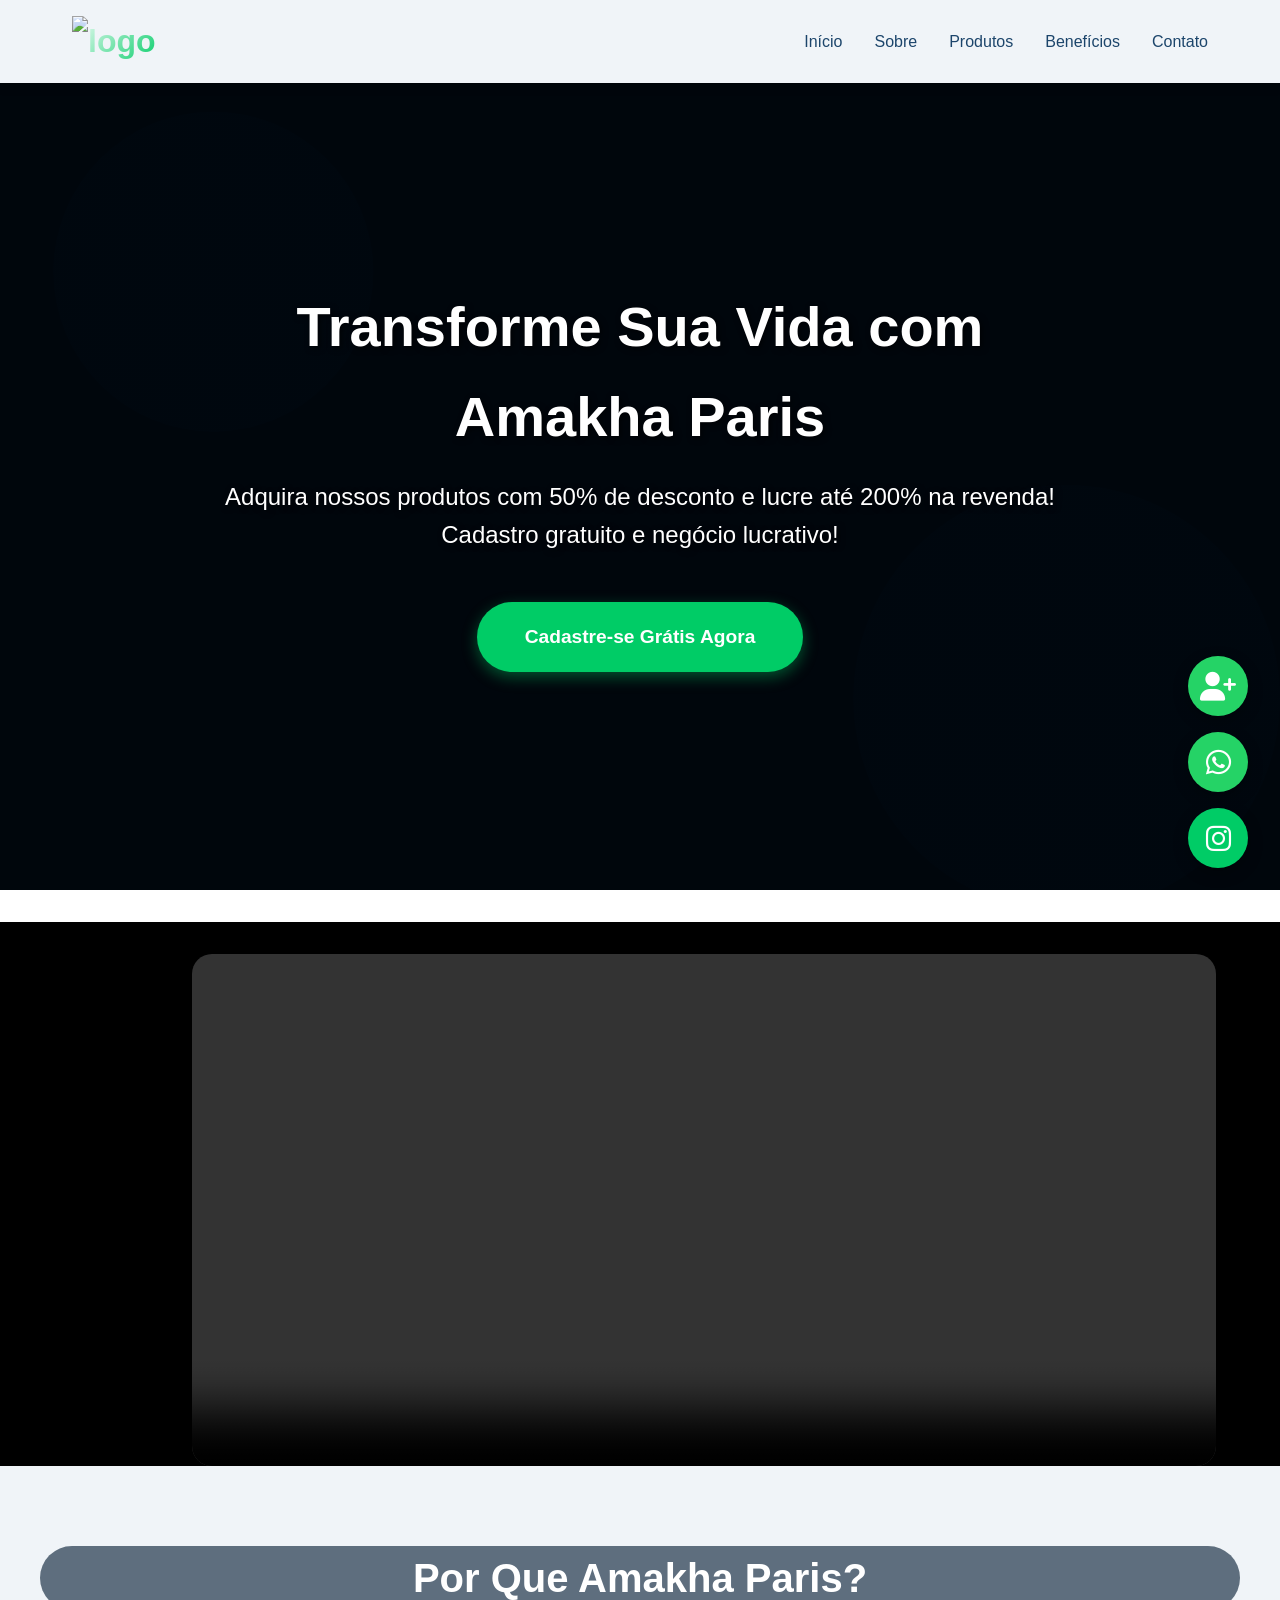
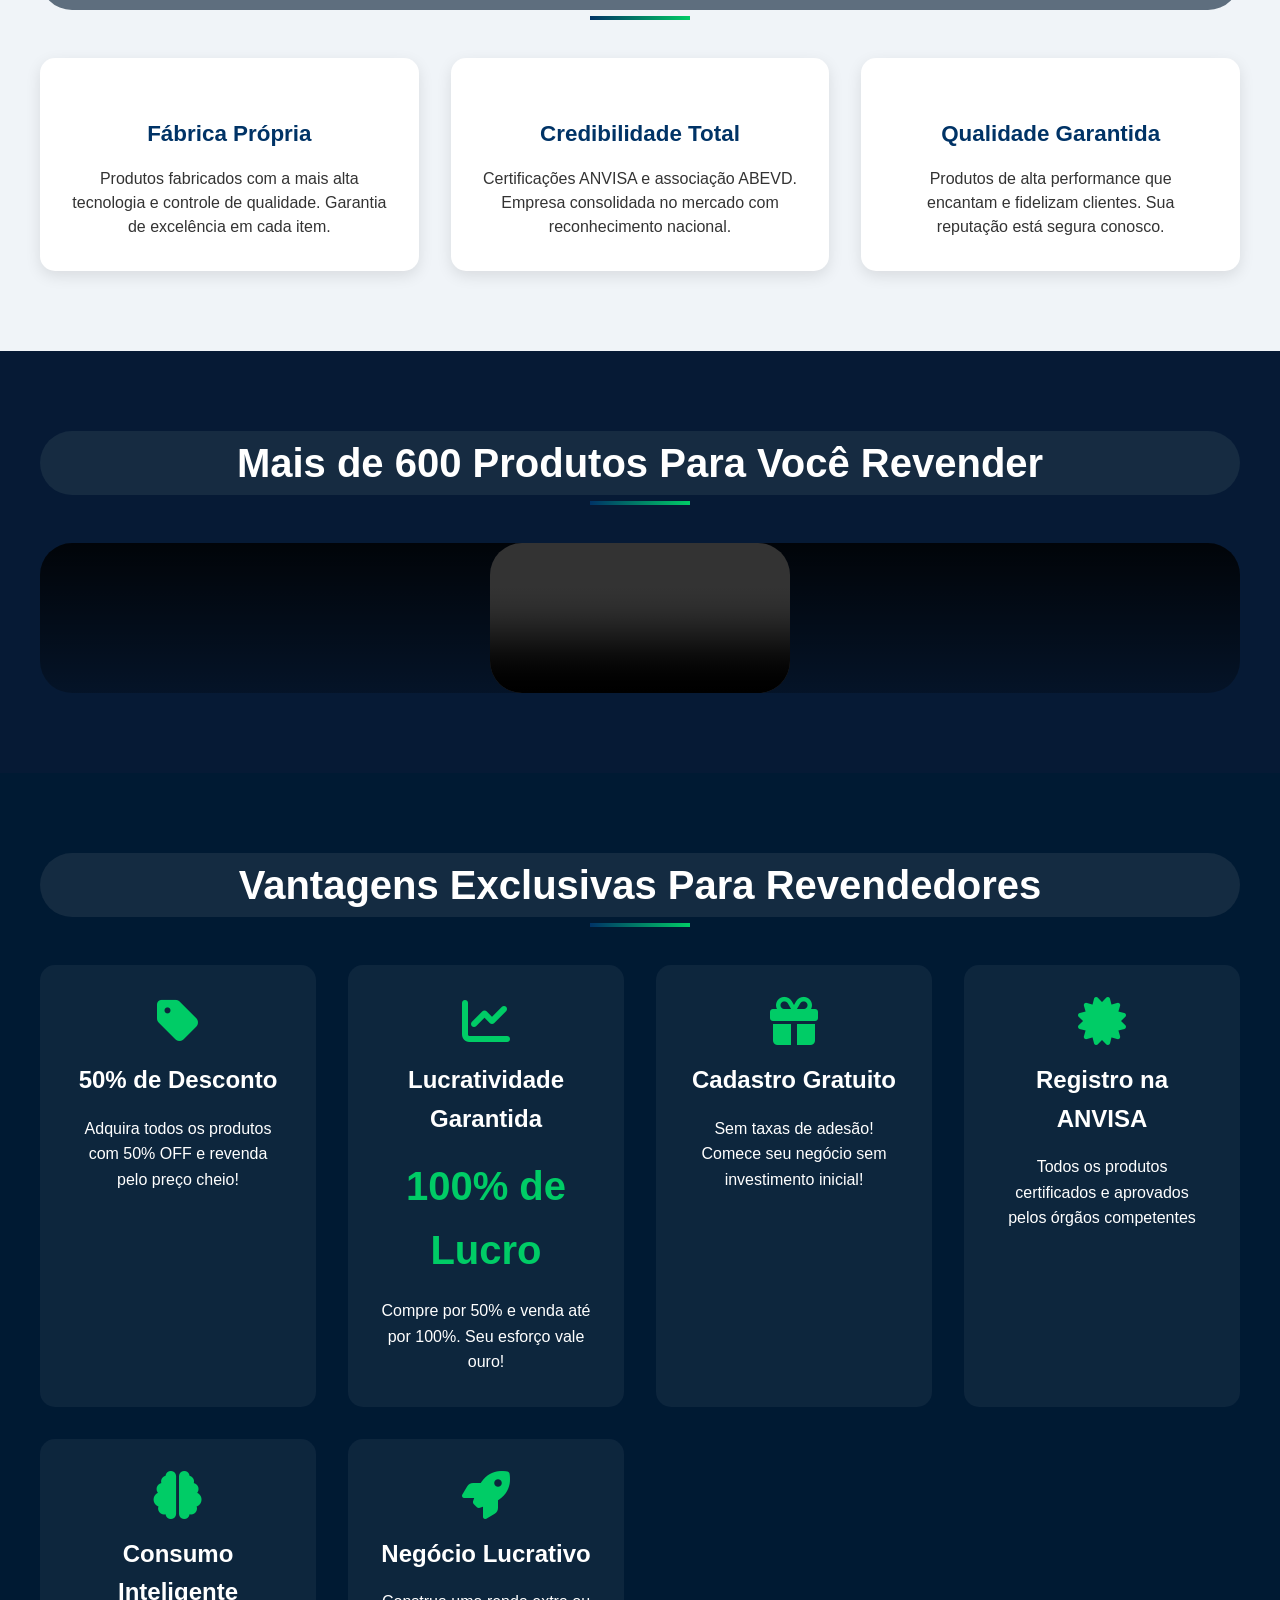
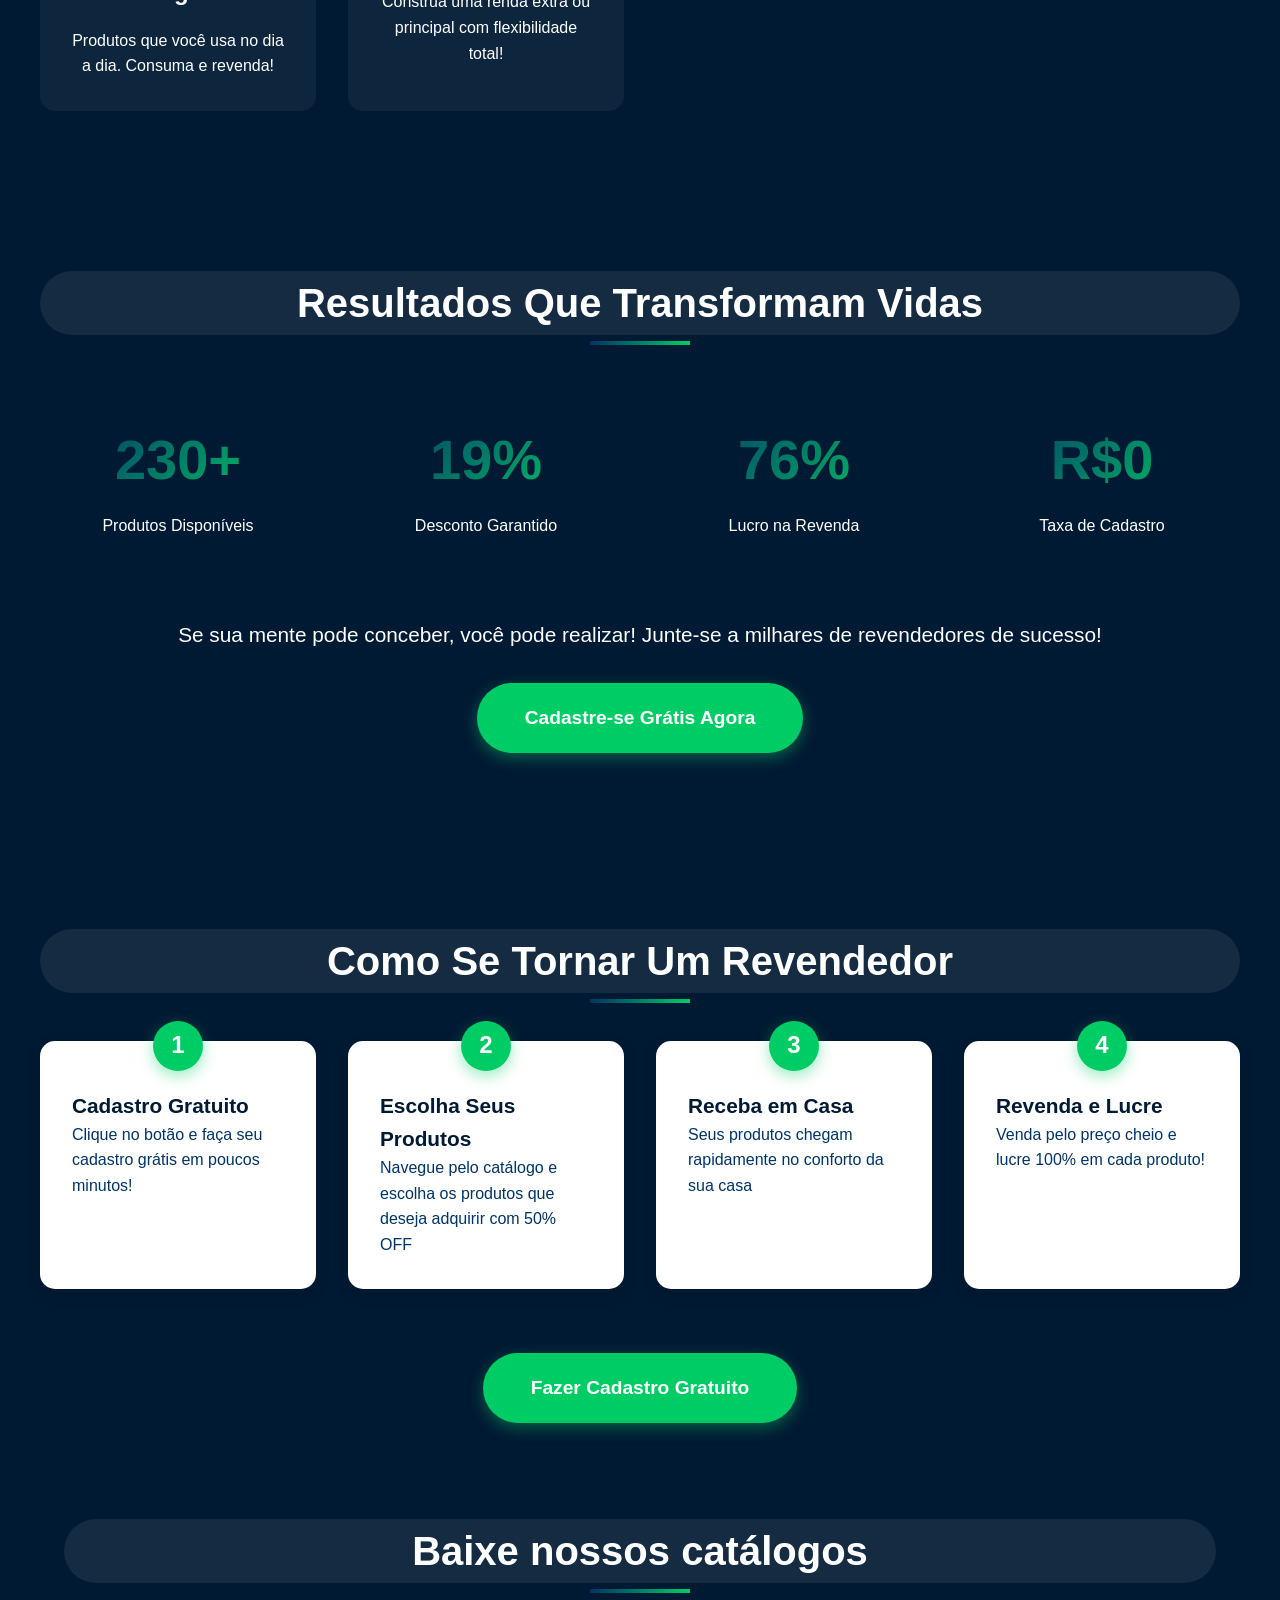
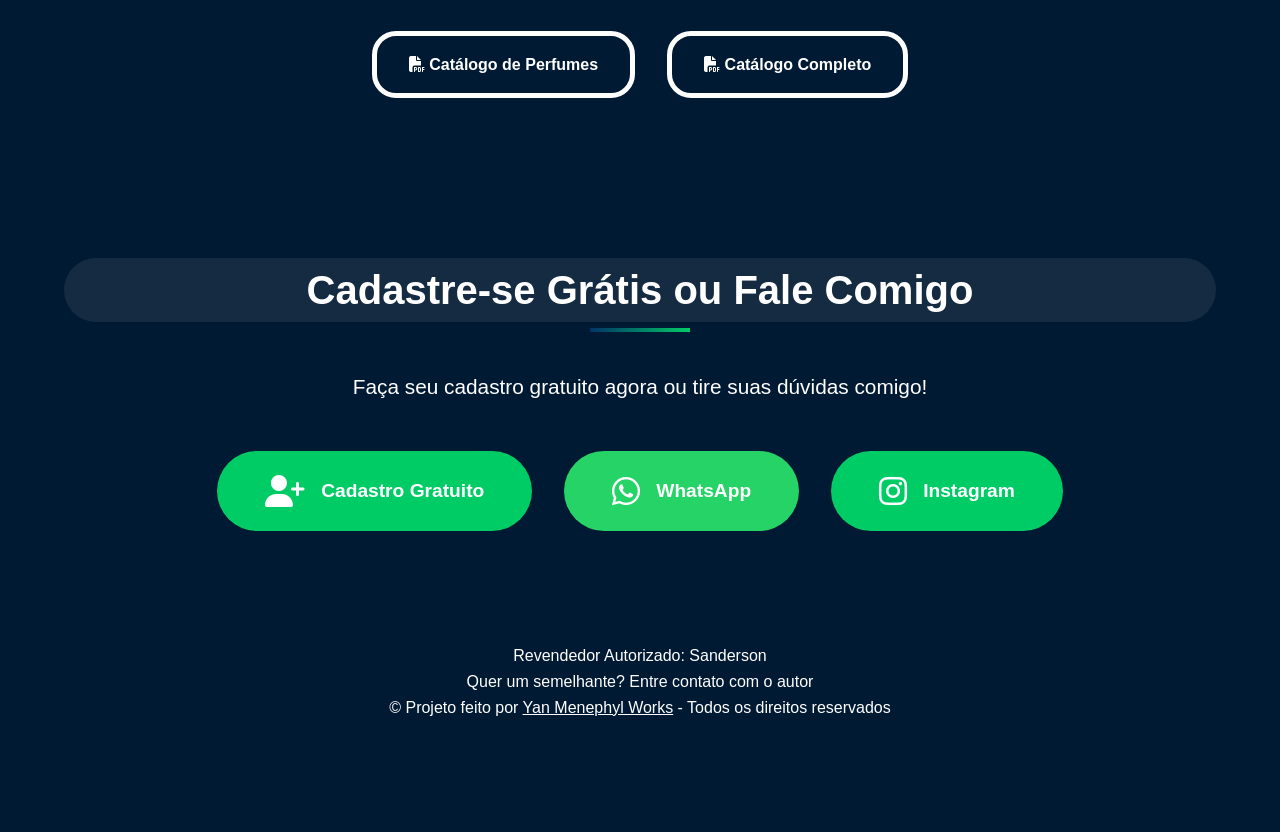
==== commit 28163737: "ok in desktop" ====
--- a/src/index.html
+++ b/src/index.html
@@ -53,38 +53,37 @@
     </div>
     <!-- About Section -->
     <section id="about" class="about">
-        <div class="container">
-            <h2 class="section-title animate-on-scroll">Por Que Amakha Paris?</h2>
-            <div class="about-content">
-                <div class="about-card animate-on-scroll">
-                    <i class="fas fa-industry"></i>
-                    <h3>Fábrica Própria</h3>
-                    <p>Produtos fabricados com a mais alta tecnologia e controle de qualidade. Garantia de excelência em
-                        cada item.</p>
-                </div>
-                <div class="about-card animate-on-scroll">
-                    <i class="fas fa-certificate"></i>
-                    <h3>Credibilidade Total</h3>
-                    <p>Certificações ANVISA e associação ABEVD. Empresa consolidada no mercado com reconhecimento
-                        nacional.</p>
-                </div>
-                <div class="about-card animate-on-scroll">
-                    <i class="fas fa-shield-alt"></i>
-                    <h3>Qualidade Garantida</h3>
-                    <p>Produtos de alta performance que encantam e fidelizam clientes. Sua reputação está segura
-                        conosco.</p>
-                </div>
-            </div>
-        </div>
-    </section>
+  <div class="container">
+    <h2 class="section-title animate-on-scroll">Por Que Amakha Paris?</h2>
+    <div class="about-content">
+      <div class="about-card animate-on-scroll">
+        <i class="fas fa-industry"></i>
+        <h3>Fábrica Própria</h3>
+        <p>Produtos fabricados com a mais alta tecnologia e controle de qualidade. Garantia de excelência em cada item.</p>
+      </div>
+      <div class="about-card animate-on-scroll">
+        <i class="fas fa-certificate"></i>
+        <h3>Credibilidade Total</h3>
+        <p>Certificações ANVISA e associação ABEVD. Empresa consolidada no mercado com reconhecimento nacional.</p>
+      </div>
+      <div class="about-card animate-on-scroll">
+        <i class="fas fa-shield-alt"></i>
+        <h3>Qualidade Garantida</h3>
+        <p>Produtos de alta performance que encantam e fidelizam clientes. Sua reputação está segura conosco.</p>
+      </div>
+    </div>
+  </div>
+</section>
 
     <!-- Products Section -->
     <section id="products" class="products">
         <div class="container">
             <h2 class="section-title animate-on-scroll">Mais de 600 Produtos Para Você Revender</h2>
-           <div width="100%" style="justify-content: center;align-items: center; display: flex; background: linear-gradient(rgba(0, 0, 0, 0.84), rgba(0, 0, 0, 0.253));border-radius: 2rem;">
-            <video controls  style="border-radius: 2rem;" src="assets/AQNh1XgknqzNLXM_pVEwHP_dU--9XaRcQ1rGjXbh22Z-hL9zi8rkjJj4lz5xhBKcMALBiPbp2Q4YDZHpTEICi3AW.mp4"></video>
-           </div>
+            <div width="100%"
+                style="justify-content: center;align-items: center; display: flex; background: linear-gradient(rgba(0, 0, 0, 0.84), rgba(0, 0, 0, 0.253));border-radius: 2rem;">
+                <video controls style="border-radius: 2rem;"
+                    src="assets/AQNh1XgknqzNLXM_pVEwHP_dU--9XaRcQ1rGjXbh22Z-hL9zi8rkjJj4lz5xhBKcMALBiPbp2Q4YDZHpTEICi3AW.mp4"></video>
+            </div>
         </div>
     </section>
 
@@ -129,37 +128,6 @@
         </div>
     </section>
 
-    <section id="how-to" class="how-to">
-        <div class="container">
-            <h2 class="section-title">Como Se Tornar Um Revendedor</h2>
-            <div class="steps">
-                <div class="step">
-                    <div class="step-number">1</div>
-                    <h3>Cadastro Gratuito</h3>
-                    <p>Clique no botão e faça seu cadastro grátis em poucos minutos!</p>
-                </div>
-                <div class="step">
-                    <div class="step-number">2</div>
-                    <h3>Escolha Seus Produtos</h3>
-                    <p>Navegue pelo catálogo e escolha os produtos que deseja adquirir com 50% OFF</p>
-                </div>
-                <div class="step">
-                    <div class="step-number">3</div>
-                    <h3>Receba em Casa</h3>
-                    <p>Seus produtos chegam rapidamente no conforto da sua casa</p>
-                </div>
-                <div class="step">
-                    <div class="step-number">4</div>
-                    <h3>Revenda e Lucre</h3>
-                    <p>Venda pelo preço cheio e lucre 100% em cada produto!</p>
-                </div>
-            </div>
-            <div style="text-align: center; margin-top: 3rem;">
-                <a href="https://escritorio.amakhaparis.com.br/join/148801" class="cta-button" target="_blank">Fazer
-                    Cadastro Gratuito</a>
-            </div>
-        </div>
-    </section>
 
     <section id="results" class="results">
         <div class="container">
@@ -190,15 +158,44 @@
             </div>
         </div>
     </section>
-
-    <section class="catalog-section">
+    <section id="how-to" class="how-to">
+        <div class="container">
+            <h2 class="section-title">Como Se Tornar Um Revendedor</h2>
+            <div class="steps">
+                <div class="step">
+                    <div class="step-number">1</div>
+                    <h3>Cadastro Gratuito</h3>
+                    <p>Clique no botão e faça seu cadastro grátis em poucos minutos!</p>
+                </div>
+                <div class="step">
+                    <div class="step-number">2</div>
+                    <h3>Escolha Seus Produtos</h3>
+                    <p>Navegue pelo catálogo e escolha os produtos que deseja adquirir com 50% OFF</p>
+                </div>
+                <div class="step">
+                    <div class="step-number">3</div>
+                    <h3>Receba em Casa</h3>
+                    <p>Seus produtos chegam rapidamente no conforto da sua casa</p>
+                </div>
+                <div class="step">
+                    <div class="step-number">4</div>
+                    <h3>Revenda e Lucre</h3>
+                    <p>Venda pelo preço cheio e lucre 100% em cada produto!</p>
+                </div>
+            </div>
+            <div style="text-align: center; margin-top: 3rem;">
+                <a href="https://escritorio.amakhaparis.com.br/join/148801" class="cta-button" target="_blank">Fazer
+                    Cadastro Gratuito</a>
+            </div>
+        </div>
+        <section class="catalog-section">
         <div class="container">
             <h2 class="section-title">Baixe nossos catálogos</h2>
             <div class="catalog-links">
-                <a href="assets/enciclopedia_offativa.pdf" target="_blank">
+                <a  style="border: 5px solid white; border-radius: 1.5rem;" href="assets/enciclopedia_offativa.pdf" target="_blank">
                     <i class="fas fa-file-pdf"></i> Catálogo de Perfumes
                 </a>
-                <a href="assets/enciclopedia_geral.pdf" target="_blank">
+                <a style="border: 5px solid white; border-radius: 1.5rem;" href="assets/enciclopedia_geral.pdf" target="_blank">
                     <i class="fas fa-file-pdf"></i> Catálogo Completo
                 </a>
             </div>
@@ -211,7 +208,8 @@
             <p style="font-size: 1.3rem; margin-bottom: 2rem;">Faça seu cadastro gratuito agora ou tire suas dúvidas
                 comigo!</p>
             <div class="contact-buttons">
-                <a href="https://escritorio.amakhaparis.com.br/join/148801" class="contact-button instagram" target="_blank">
+                <a href="https://escritorio.amakhaparis.com.br/join/148801" class="contact-button instagram"
+                    target="_blank">
                     <i class="fas fa-user-plus"></i>
                     <span>Cadastro Gratuito</span>
                 </a>
@@ -229,16 +227,16 @@
     </section>
 
     <div class="floating-buttons">
-        <a href="https://escritorio.amakhaparis.com.br/join/148801" class="floating-btn floating-whatsapp" target="_blank"
-            title="Cadastro Gratuito">
+        <a href="https://escritorio.amakhaparis.com.br/join/148801" class="floating-btn floating-whatsapp"
+            target="_blank" title="Cadastro Gratuito">
             <i class="fas fa-user-plus"></i>
         </a>
         <a href="https://wa.me/5538998055777?text=Olá!%20Quero%20saber%20mais%20sobre%20ser%20revendedor%20Amakha%20Paris"
             class="floating-btn floating-whatsapp" target="_blank" title="WhatsApp">
             <i class="fab fa-whatsapp"></i>
         </a>
-        <a href="https://www.instagram.com/sanderson_san2013/"
-            class="floating-btn floating-instagram" target="_blank" title="Instagram">
+        <a href="https://www.instagram.com/sanderson_san2013/" class="floating-btn floating-instagram" target="_blank"
+            title="Instagram">
             <i class="fab fa-instagram"></i>
         </a>
     </div>
@@ -246,7 +244,7 @@
     <!-- Footer -->
     <footer>
         <p>Revendedor Autorizado: Sanderson</p>
-
+<span>Quer um semelhante? Entre contato com o autor</span>
         <p>&copy; Projeto feito por <a href="https://instagram.com/yan_menephyl_works" target="_blank"> Yan Menephyl
                 Works</a> - Todos os direitos reservados </p>
     </footer>
--- a/src/style/index.css
+++ b/src/style/index.css
@@ -1,638 +1,651 @@
 * {
-            margin: 0;
-            padding: 0;
-            box-sizing: border-box;
-        }
-
-        :root {
-            --primary: #003366;
-            --secondary: #001a33;
-            --accent: #00cc66;
-            --light: #f0f4f8;
-            --dark: #001a33;
-        }
-
-        body {
-            font-family: 'Segoe UI', Tahoma, Geneva, Verdana, sans-serif;
-            line-height: 1.6;
-            color: #333;
-            overflow-x: hidden;
-        }
-
-        header {
-            background: var(--dark);
-            color: white;
-            padding: 1rem 0;
-            position: fixed;
-            width: 100%;
-            top: 0;
-            z-index: 1000;
-            box-shadow: 0 2px 10px rgba(0, 0, 0, 0.3);
-            transition: transform 0.3s;
-        }
-
-        nav {
-            max-width: 1200px;
-            margin: 0 auto;
-            display: flex;
-            justify-content: space-between;
-            align-items: center;
-            padding: 0 2rem;
-        }
-
-        .logo {
-            font-size: 1.8rem;
-            font-weight: bold;
-            background: linear-gradient(135deg, white 0%, #00cc66 100%);
-            -webkit-background-clip: text;
-            -webkit-text-fill-color: transparent;
-            background-clip: text;
-        }
-
-        .nav-links {
-            display: flex;
-            gap: 2rem;
-            list-style: none;
-        }
-
-        .nav-links a {
-            color: white;
-            text-decoration: none;
-            transition: all 0.3s;
-            position: relative;
-        }
-
-        .nav-links a:after {
-            content: '';
-            position: absolute;
-            bottom: -5px;
-            left: 0;
-            width: 0;
-            height: 2px;
-            background: #00cc66;
-            transition: width 0.3s;
-        }
-
-        .nav-links a:hover:after {
-            width: 100%;
-        }
-
-        .hero {
-            margin-top: 70px;
-            min-height: 90vh;
-            background: linear-gradient(rgba(0, 0, 0, 0.7), rgba(0, 0, 0, 0.7)),
-                url('data:image/svg+xml,<svg xmlns="http://www.w3.org/2000/svg" viewBox="0 0 1200 800"><rect fill="%23003366" width="1200" height="800"/><circle cx="200" cy="200" r="150" fill="%230055aa" opacity="0.3"/><circle cx="1000" cy="600" r="200" fill="%230055aa" opacity="0.3"/></svg>');
-            background-size: cover;
-            background-position: center;
-            display: flex;
-            align-items: center;
-            justify-content: center;
-            text-align: center;
-            color: white;
-            padding: 2rem;
-        }
-
-        .hero-content {
-            max-width: 900px;
-            width: 100%;
-        }
-
-        .hero h1 {
-            font-size: clamp(2rem, 5vw, 3.5rem);
-            margin-bottom: 1rem;
-            text-shadow: 2px 2px 4px rgba(0, 0, 0, 0.5);
-        }
-
-        .hero p {
-            font-size: clamp(1rem, 3vw, 1.5rem);
-            margin-bottom: 2rem;
-        }
-
-        .hero-media {
-            display: flex;
-            flex-wrap: wrap;
-            gap: 2rem;
-            justify-content: center;
-            margin-top: 2rem;
-        }
-
-        .hero-media video,
-        .hero-media img {
-            max-width: 100%;
-            width: 340px;
-            height: auto;
-            border-radius: 15px;
-            box-shadow: 0 10px 30px rgba(0, 0, 0, 0.5);
-        }
-
-        .cta-button {
-            display: inline-block;
-            padding: 1.2rem 3rem;
-            background: #00cc66;
-            color: white;
-            text-decoration: none;
-            border-radius: 50px;
-            font-weight: bold;
-            font-size: clamp(1rem, 2vw, 1.2rem);
-            transition: all 0.3s;
-            box-shadow: 0 5px 15px rgba(0, 204, 102, 0.4);
-            margin: 1rem;
-        }
-
-        .cta-button:hover {
-            transform: translateY(-3px);
-            background: #00b359;
-            box-shadow: 0 10px 25px rgba(0, 204, 102, 0.6);
-        }
-
-        section {
-            padding: 5rem 2rem;
-        }
-
-        .container {
-            max-width: 1200px;
-            margin: 0 auto;
-        }
-
-        .section-title {
-            text-align: center;
-            font-size: clamp(1.8rem, 4vw, 2.5rem);
-            margin-bottom: 3rem;
-            color: var(--secondary);
-            position: relative;
-        }
-
-        .section-title:after {
-            content: '';
-            position: absolute;
-            bottom: -10px;
-            left: 50%;
-            transform: translateX(-50%);
-            width: 100px;
-            height: 4px;
-            background: linear-gradient(90deg, #003366 0%, #00cc66 100%);
-        }
-
-        .about {
-            background: var(--light);
-        }
-
-        .about-content {
-            display: grid;
-            grid-template-columns: repeat(auto-fit, minmax(280px, 1fr));
-            gap: 2rem;
-            margin-bottom: 2rem;
-        }
-
-        .about-card {
-            background: white;
-            padding: 2rem;
-            border-radius: 15px;
-            box-shadow: 0 5px 15px rgba(0, 0, 0, 0.1);
-            transition: all 0.3s;
-        }
-
-        .about-card:hover {
-            transform: translateY(-10px);
-            box-shadow: 0 15px 30px rgba(0, 0, 0, 0.2);
-        }
-
-        .about-card img {
-            max-width: 100%;
-            height: auto;
-            border-radius: 10px;
-        }
-
-        .about-card h3 {
-            font-size: 1.5rem;
-            margin-bottom: 1rem;
-            color: var(--secondary);
-        }
-
-        .about-card h4 {
-            margin-top: 1rem;
-            color: var(--primary);
-        }
-
-        .products {
-            background: white;
-        }
-
-        .product-grid {
-            display: grid;
-            grid-template-columns: repeat(auto-fit, minmax(280px, 1fr));
-            gap: 2rem;
-            margin-top: 3rem;
-        }
-
-        .product-card {
-            background: var(--light);
-            border-radius: 15px;
-            overflow: hidden;
-            box-shadow: 0 5px 15px rgba(0, 0, 0, 0.1);
-            transition: all 0.3s;
-        }
-
-        .product-card:hover {
-            transform: translateY(-10px);
-            box-shadow: 0 15px 30px rgba(0, 0, 0, 0.2);
-        }
-
-        .product-image {
-            width: 100%;
-            height: 250px;
-            background: linear-gradient(135deg, #003366 0%, #00cc66 100%);
-            display: flex;
-            align-items: center;
-            justify-content: center;
-            overflow: hidden;
-        }
-
-        .product-image video,
-        .product-image img {
-            width: 100%;
-            height: 100%;
-            object-fit: cover;
-        }
-
-        .product-info {
-            padding: 1.5rem;
-        }
-
-        .product-info h3 {
-            font-size: 1.3rem;
-            margin-bottom: 0.5rem;
-            color: var(--secondary);
-        }
-
-        .product-showcase {
-            display: flex;
-            justify-content: center;
-            margin: 2rem 0;
-        }
-
-        .product-showcase video {
-            max-width: 100%;
-            width: 600px;
-            border-radius: 15px;
-            box-shadow: 0 10px 30px rgba(0, 0, 0, 0.2);
-        }
-
-        .benefits {
-            background: var(--dark);
-            color: white;
-        }
-
-        .benefits-grid {
-            display: grid;
-            grid-template-columns: repeat(auto-fit, minmax(250px, 1fr));
-            gap: 2rem;
-            margin-top: 3rem;
-        }
-
-        .benefit-item {
-            text-align: center;
-            padding: 2rem;
-            background: rgba(255, 255, 255, 0.05);
-            border-radius: 15px;
-            transition: all 0.3s;
-        }
-
-        .benefit-item:hover {
-            background: rgba(255, 255, 255, 0.1);
-            transform: translateY(-10px);
-        }
-
-        .benefit-item i {
-            font-size: 3rem;
-            color: #00cc66;
-            margin-bottom: 1rem;
-        }
-
-        .benefit-item h3 {
-            font-size: 1.5rem;
-            margin-bottom: 1rem;
-        }
-
-        .profit-highlight {
-            font-size: 2.5rem;
-            font-weight: bold;
-            color: #00cc66;
-            margin: 1rem 0;
-        }
-
-        .how-to {
-            background: var(--light);
-        }
-
-        .steps {
-            display: grid;
-            grid-template-columns: repeat(auto-fit, minmax(250px, 1fr));
-            gap: 2rem;
-            margin-top: 3rem;
-        }
-
-        .step {
-            background: white;
-            padding: 2rem;
-            border-radius: 15px;
-            box-shadow: 0 5px 15px rgba(0, 0, 0, 0.1);
-            position: relative;
-            transition: all 0.3s;
-        }
-
-        .step:hover {
-            transform: translateY(-10px);
-        }
-
-        .step-number {
-            position: absolute;
-            top: -20px;
-            left: 50%;
-            transform: translateX(-50%);
-            width: 50px;
-            height: 50px;
-            background: #00cc66;
-            border-radius: 50%;
-            display: flex;
-            align-items: center;
-            justify-content: center;
-            font-size: 1.5rem;
-            font-weight: bold;
-            color: white;
-            box-shadow: 0 5px 15px rgba(0, 204, 102, 0.4);
-        }
-
-        .step h3 {
-            margin-top: 1rem;
-            font-size: 1.3rem;
-            color: var(--secondary);
-        }
-
-        .results {
-            background: white;
-            text-align: center;
-        }
-
-        .stats {
-            display: grid;
-            grid-template-columns: repeat(auto-fit, minmax(200px, 1fr));
-            gap: 2rem;
-            margin-top: 3rem;
-        }
-
-        .stat-item {
-            padding: 2rem;
-        }
-
-        .stat-number {
-            font-size: clamp(2rem, 5vw, 3.5rem);
-            font-weight: bold;
-            background: linear-gradient(135deg, #003366 0%, #00cc66 100%);
-            -webkit-background-clip: text;
-            -webkit-text-fill-color: transparent;
-            background-clip: text;
-            margin-bottom: 0.5rem;
-        }
-
-        .catalog-section {
-            background: var(--light);
-            text-align: center;
-        }
-
-        .catalog-links {
-            display: flex;
-            flex-wrap: wrap;
-            gap: 2rem;
-            justify-content: center;
-            margin-top: 2rem;
-        }
-
-        .catalog-links a {
-            display: inline-block;
-            padding: 1rem 2rem;
-            background: var(--primary);
-            color: white;
-            text-decoration: none;
-            border-radius: 10px;
-            font-weight: bold;
-            transition: all 0.3s;
-        }
-
-        .catalog-links a:hover {
-            background: var(--accent);
-            transform: translateY(-3px);
-        }
-
-        .contact {
-            background: var(--dark);
-            color: white;
-            text-align: center;
-        }
-
-        .contact-buttons {
-            display: flex;
-            gap: 2rem;
-            justify-content: center;
-            flex-wrap: wrap;
-            margin-top: 3rem;
-        }
-
-        .contact-button {
-            display: inline-flex;
-            align-items: center;
-            gap: 1rem;
-            padding: 1.5rem 3rem;
-            border-radius: 50px;
-            text-decoration: none;
-            font-weight: bold;
-            font-size: clamp(1rem, 2vw, 1.2rem);
-            transition: all 0.3s;
-        }
-
-        .whatsapp {
-            background: #25D366;
-            color: white;
-        }
-
-        .whatsapp:hover {
-            background: #20ba5a;
-            transform: translateY(-5px);
-        }
-
-        .instagram {
-            background: #00cc66;
-            color: white;
-        }
-
-        .instagram:hover {
-            transform: translateY(-5px);
-        }
-
-        .contact-button i {
-            font-size: 2rem;
-        }
-
-        .floating-buttons {
-            position: fixed;
-            bottom: 2rem;
-            right: 2rem;
-            display: flex;
-            flex-direction: column;
-            gap: 1rem;
-            z-index: 999;
-        }
-
-        .floating-btn {
-            width: 60px;
-            height: 60px;
-            border-radius: 50%;
-            display: flex;
-            align-items: center;
-            justify-content: center;
-            color: white;
-            text-decoration: none;
-            font-size: 1.8rem;
-            box-shadow: 0 5px 15px rgba(0, 0, 0, 0.3);
-            transition: all 0.3s;
-        }
-
-        .floating-btn:hover {
-            transform: scale(1.1) translateY(-5px);
-        }
-
-        .floating-whatsapp {
-            background: #25D366;
-        }
-
-        .floating-instagram {
-            background: #00cc66;
-        }
-
-        footer {
-            background: var(--secondary);
-            color: white;
-            text-align: center;
-            padding: 2rem;
-        }
-
-        footer a {
-            color: white;
-        }
-
-        .footer-logo {
-            min-width: 100VW;
-            width: 100%;
-            height: auto;
-            margin-top: 1rem;
-            border-radius: 10px;
-            transition: transform 0.5s ease;
-        }
-
-        .footer-logo:hover {
+    margin: 0;
+    padding: 0;
+    box-sizing: border-box;
+}
+
+:root {
+    --primary: #003366;
+    --secondary: #001a33;
+    --accent: #00cc66;
+    --light: #f0f4f8;
+    --dark: #001a33;
+}
+
+body {
+    font-family: 'Segoe UI', Tahoma, Geneva, Verdana, sans-serif;
+    line-height: 1.6;
+    color: #333;
+    overflow-x: hidden;
+}
+
+header {
+    background: var(--dark);
+    color: white;
+    padding: 1rem 0;
+    position: fixed;
+    width: 100%;
+    top: 0;
+    z-index: 1000;
+    box-shadow: 0 2px 10px rgba(0, 0, 0, 0.3);
+    transition: transform 0.3s;
+}
+
+nav {
+    max-width: 1200px;
+    margin: 0 auto;
+    display: flex;
+    justify-content: space-between;
+    align-items: center;
+    padding: 0 2rem;
+}
+
+.logo {
+    font-size: 1.8rem;
+    font-weight: bold;
+    background: linear-gradient(135deg, white 0%, #00cc66 100%);
+    -webkit-background-clip: text;
+    -webkit-text-fill-color: transparent;
+    background-clip: text;
+}
+
+.nav-links {
+    display: flex;
+    gap: 2rem;
+    list-style: none;
+}
+
+.nav-links a {
+    color: white;
+    text-decoration: none;
+    transition: all 0.3s;
+    position: relative;
+}
+
+.nav-links a:after {
+    content: '';
+    position: absolute;
+    bottom: -5px;
+    left: 0;
+    width: 0;
+    height: 2px;
+    background: #00cc66;
+    transition: width 0.3s;
+}
+
+.nav-links a:hover:after {
+    width: 100%;
+}
+
+.hero {
+    margin-top: 70px;
+    min-height: 90vh;
+    background: linear-gradient(rgba(0, 0, 0, 0.7), rgba(0, 0, 0, 0.7)),
+        url('data:image/svg+xml,<svg xmlns="http://www.w3.org/2000/svg" viewBox="0 0 1200 800"><rect fill="%23003366" width="1200" height="800"/><circle cx="200" cy="200" r="150" fill="%230055aa" opacity="0.3"/><circle cx="1000" cy="600" r="200" fill="%230055aa" opacity="0.3"/></svg>');
+    background-size: cover;
+    background-position: center;
+    display: flex;
+    align-items: center;
+    justify-content: center;
+    text-align: center;
+    color: white;
+    padding: 2rem;
+}
+
+.hero-content {
+    max-width: 900px;
+    width: 100%;
+}
+
+.hero h1 {
+    font-size: clamp(2rem, 5vw, 3.5rem);
+    margin-bottom: 1rem;
+    text-shadow: 2px 2px 4px rgba(0, 0, 0, 0.5);
+}
+
+.hero p {
+    font-size: clamp(1rem, 3vw, 1.5rem);
+    margin-bottom: 2rem;
+}
+
+.hero-media {
+    display: flex;
+    flex-wrap: wrap;
+    gap: 2rem;
+    justify-content: center;
+    margin-top: 2rem;
+}
+
+.hero-media video,
+.hero-media img {
+    max-width: 100%;
+    width: 340px;
+    height: auto;
+    border-radius: 15px;
+    box-shadow: 0 10px 30px rgba(0, 0, 0, 0.5);
+}
+
+.cta-button {
+    display: inline-block;
+    padding: 1.2rem 3rem;
+    background: #00cc66;
+    color: white;
+    text-decoration: none;
+    border-radius: 50px;
+    font-weight: bold;
+    font-size: clamp(1rem, 2vw, 1.2rem);
+    transition: all 0.3s;
+    box-shadow: 0 5px 15px rgba(0, 204, 102, 0.4);
+    margin: 1rem;
+}
+
+.cta-button:hover {
+    transform: translateY(-3px);
+    background: #00b359;
+    box-shadow: 0 10px 25px rgba(0, 204, 102, 0.6);
+}
+
+section {
+    padding: 5rem 2rem;
+}
+
+.container {
+    max-width: 1200px;
+    margin: 0 auto;
+}
+
+.section-title {
+    text-align: center;
+    font-size: clamp(1.8rem, 4vw, 2.5rem);
+    margin-bottom: 3rem;
+    color: white;
+    position: relative;
+    background-color: #1e3347b0;
+    border-radius: 2rem;
+}
+
+.section-title:after {
+    content: '';
+    position: absolute;
+    bottom: -10px;
+    left: 50%;
+    transform: translateX(-50%);
+    width: 100px;
+    height: 4px;
+    background: linear-gradient(90deg, #003366 0%, #00cc66 100%);
+}
+
+.about {
+    background: var(--light);
+}
+
+.about-content {
+  display: grid;
+  grid-template-columns: repeat(auto-fit, minmax(280px, 1fr));
+  gap: 2rem;
+  margin-top: 2rem;
+}
+
+.about-card {
+  background: #fff;
+  padding: 2rem;
+  border-radius: 15px;
+  box-shadow: 0 5px 15px rgba(0,0,0,0.1);
+  text-align: center;
+  transition: transform 0.3s ease;
+}
+
+.img {
+   width: auto;
+}
+
+.about-card:hover {
+    transform: translateY(-10px);
+    box-shadow: 0 15px 30px rgba(0, 0, 0, 0.2);
+}
+
+
+.about-card h3 {
+  margin-bottom: 1rem;
+  font-size: 1.4rem;
+  color: var(--primary);
+}
+.about-card p {
+  font-size: 1rem;
+  color: #333;
+  line-height: 1.5;
+}
+.about-card h4 {
+    margin-top: 1rem;
+    color: var(--primary);
+}
+
+.products {
+    background: rgb(6, 26, 53);
+}
+
+.product-grid {
+    display: grid;
+    grid-template-columns: repeat(auto-fit, minmax(280px, 1fr));
+    gap: 2rem;
+    margin-top: 3rem;
+}
+
+.product-card {
+    gap: 2rem;
+    background: var(--light);
+    border-radius: 15px;
+    overflow: hidden;
+    box-shadow: 0 5px 15px rgba(0, 0, 0, 0.1);
+    transition: all 0.3s;
+}
+
+.product-card:hover {
+    transform: translateY(-10px);
+    box-shadow: 0 15px 30px rgba(0, 0, 0, 0.2);
+}
+
+.product-image {
+    width: 100%;
+    height: 100%;
+    background: linear-gradient(135deg, #003366 0%, #00cc66 100%);
+    display: flex;
+    align-items: center;
+    justify-content: center;
+    overflow: hidden;
+    border-radius: 2rem;
+   
+}
+
+.product-image video,
+.product-image img {
+    width: 100%;
+    height: 100%;
+    object-fit: cover;
+}
+
+.product-info {
+    padding: 1.5rem;
+    color:black ;
+}
+
+.product-info h3 {
+    font-size: 1.3rem;
+    margin-bottom: 0.5rem;
+    color: var(--secondary);
+}
+
+.product-showcase {
+    display: flex;
+    justify-content: center;
+    margin: 2rem 0;
+}
+
+.product-showcase video {
+    max-width: 100%;
+    width: 600px;
+    border-radius: 15px;
+    box-shadow: 0 10px 30px rgba(0, 0, 0, 0.2);
+}
+
+.benefits {
+    background: var(--dark);
+    color: rgb(255, 255, 255);
+}
+
+.benefits-grid {
+    display: grid;
+    grid-template-columns: repeat(auto-fit, minmax(250px, 1fr));
+    gap: 2rem;
+    margin-top: 3rem;
+}
+
+.benefit-item {
+    text-align: center;
+    padding: 2rem;
+    background: rgba(255, 255, 255, 0.05);
+    border-radius: 15px;
+    transition: all 0.3s;
+}
+
+.benefit-item:hover {
+    background: rgba(255, 255, 255, 0.1);
+    transform: translateY(-10px);
+}
+
+.benefit-item i {
+    font-size: 3rem;
+    color: #00cc66;
+    margin-bottom: 1rem;
+}
+
+.benefit-item h3 {
+    font-size: 1.5rem;
+    margin-bottom: 1rem;
+}
+
+.profit-highlight {
+    font-size: 2.5rem;
+    font-weight: bold;
+    color: #00cc66;
+    margin: 1rem 0;
+}
+
+.how-to {
+    background: var(--dark);
+    color: #003366;
+}
+
+.steps {
+    display: grid;
+    grid-template-columns: repeat(auto-fit, minmax(250px, 1fr));
+    gap: 2rem;
+    margin-top: 3rem;
+}
+
+.step {
+    background: white;
+    padding: 2rem;
+    border-radius: 15px;
+    box-shadow: 0 5px 15px rgba(0, 0, 0, 0.1);
+    position: relative;
+    transition: all 0.3s;
+}
+
+.step:hover {
+    transform: translateY(-10px);
+}
+
+.step-number {
+    position: absolute;
+    top: -20px;
+    left: 50%;
+    transform: translateX(-50%);
+    width: 50px;
+    height: 50px;
+    background: #00cc66;
+    border-radius: 50%;
+    display: flex;
+    align-items: center;
+    justify-content: center;
+    font-size: 1.5rem;
+    font-weight: bold;
+    color: white;
+    box-shadow: 0 5px 15px rgba(0, 204, 102, 0.4);
+}
+
+.step h3 {
+    margin-top: 1rem;
+    font-size: 1.3rem;
+    color: var(--secondary);
+}
+
+.results {
+     background: var(--dark);
+    text-align: center;
+}
+
+.stats {
+    
+    display: grid;
+    grid-template-columns: repeat(auto-fit, minmax(200px, 1fr));
+    gap: 2rem;
+    margin-top: 3rem;
+}
+
+.stat-item {
+    padding: 2rem;
+}
+
+.stat-number {
+      background: var(--dark);
+    font-size: clamp(2rem, 5vw, 3.5rem);
+    font-weight: bold;
+    background: linear-gradient(135deg, #003366 0%, #00cc66 100%);
+    -webkit-background-clip: text;
+    -webkit-text-fill-color: transparent;
+    background-clip: text;
+    margin-bottom: 0.5rem;
+}
+
+.catalog-section {
+    background: var(--dark);
+    text-align: center;
+}
+
+.catalog-links {
+    display: flex;
+    flex-wrap: wrap;
+    gap: 2rem;
+    justify-content: center;
+    margin-top: 2rem;
+}
+
+.catalog-links a {
+    display: inline-block;
+    padding: 1rem 2rem;
+    background: var(--dark);
+    color: white;
+    text-decoration: none;
+    border-radius: 10px;
+    font-weight: bold;
+    transition: all 0.3s;
+}
+
+.catalog-links a:hover {
+    background: var(--accent);
+    transform: translateY(-3px);
+}
+
+.contact {
+    background: var(--dark);
+    color: white;
+    text-align: center;
+}
+
+.contact-buttons {
+    display: flex;
+    gap: 2rem;
+    justify-content: center;
+    flex-wrap: wrap;
+    margin-top: 3rem;
+}
+
+.contact-button {
+    display: inline-flex;
+    align-items: center;
+    gap: 1rem;
+    padding: 1.5rem 3rem;
+    border-radius: 50px;
+    text-decoration: none;
+    font-weight: bold;
+    font-size: clamp(1rem, 2vw, 1.2rem);
+    transition: all 0.3s;
+}
+
+.whatsapp {
+    background: #25D366;
+    color: white;
+}
+
+.whatsapp:hover {
+    background: #20ba5a;
+    transform: translateY(-5px);
+}
+
+.instagram {
+    background: #00cc66;
+    color: white;
+}
+
+.instagram:hover {
+    transform: translateY(-5px);
+}
+
+.contact-button i {
+    font-size: 2rem;
+}
+
+.floating-buttons {
+    position: fixed;
+    bottom: 2rem;
+    right: 2rem;
+    display: flex;
+    flex-direction: column;
+    gap: 1rem;
+    z-index: 999;
+}
+
+.floating-btn {
+    width: 60px;
+    height: 60px;
+    border-radius: 50%;
+    display: flex;
+    align-items: center;
+    justify-content: center;
+    color: white;
+    text-decoration: none;
+    font-size: 1.8rem;
+    box-shadow: 0 5px 15px rgba(0, 0, 0, 0.3);
+    transition: all 0.3s;
+}
+
+.floating-btn:hover {
+    transform: scale(1.1) translateY(-5px);
+}
+
+.floating-whatsapp {
+    background: #25D366;
+}
+
+.floating-instagram {
+    background: #00cc66;
+}
+
+footer {
+    background: var(--secondary);
+    color: white;
+    text-align: center;
+    padding: 2rem;
+}
+
+footer a {
+    color: white;
+}
+
+.footer-logo {
+    min-width: 100VW;
+    width: 100%;
+    height: auto;
+    margin-top: 1rem;
+    border-radius: 10px;
+    transition: transform 0.5s ease;
+}
+
+.footer-logo:hover {
+    transform: scale(1.2);
+}
+
+.zoom-container {
+    max-width: 43rem;
+    height: auto;
+    margin: 10px;
+}
+
+@media (max-width: 768px) {
+    .nav-links {
+        gap: 1rem;
+        font-size: 0.9rem;
+    }
+
+    .hero-media video,
+    .hero-media img {
+        width: 100%;
+        max-width: 340px;
+    }
+
+    .floating-buttons {
+        bottom: 1rem;
+        right: 1rem;
+    }
+
+    .floating-btn {
+        width: 50px;
+        height: 50px;
+        font-size: 1.5rem;
+    }
+
+    .zoom-container {
+        max-width: 350px;
+        max-width: 23rem;
+        overflow: hidden;
+        border-radius: 8px;
+    }
+
+    .zoom-container img {
+        width: 100%;
+        transition: transform 0.5s ease;
+    }
+
+    .zoom-container:hover img {
+        transform: scale(1.2);
+    }
+
+    /* Para dispositivos móveis: zoom ao tocar */
+    @media (hover: none) and (pointer: coarse) {
+        .zoom-container img:active {
             transform: scale(1.2);
         }
-
-        .zoom-container {
-            max-width: 43rem;
-            height: auto;
-            margin: 10px;
+    }
+}
+
+@media (max-width: 480px) {
+    nav {
+        padding: 0 1rem;
+    }
+
+    .logo {
+        font-size: 1.4rem;
+    }
+
+    .nav-links {
+        gap: 0.5rem;
+        font-size: 0.8rem;
+    }
+
+    section {
+        padding: 3rem 1rem;
+    }
+
+    footer {
+        min-width: 300px;
+        min-height: 600px;
+
+    }
+
+
+
+
+    .zoom-container {
+        background: var(--secondary);
+        max-width: 20rem;
+        overflow: hidden;
+        border-radius: 8px;
+    }
+
+    .zoom-container img {
+        max-width: 300px;
+        transition: transform 0.5s ease;
+    }
+
+    .zoom-container:hover img {
+        transform: scale(1.2);
+    }
+
+    /* Para dispositivos móveis: zoom ao tocar */
+    @media (hover: none) and (pointer: coarse) {
+        .zoom-container img:active {
+            transform: scale(1.2);
         }
-
-        @media (max-width: 768px) {
-            .nav-links {
-                gap: 1rem;
-                font-size: 0.9rem;
-            }
-
-            .hero-media video,
-            .hero-media img {
-                width: 100%;
-                max-width: 340px;
-            }
-
-            .floating-buttons {
-                bottom: 1rem;
-                right: 1rem;
-            }
-
-            .floating-btn {
-                width: 50px;
-                height: 50px;
-                font-size: 1.5rem;
-            }
-
-            .zoom-container {
-                max-width: 350px;
-                max-width: 23rem;
-                overflow: hidden;
-                border-radius: 8px;
-            }
-
-            .zoom-container img {
-                width: 100%;
-                transition: transform 0.5s ease;
-            }
-
-            .zoom-container:hover img {
-                transform: scale(1.2);
-            }
-
-            /* Para dispositivos móveis: zoom ao tocar */
-            @media (hover: none) and (pointer: coarse) {
-                .zoom-container img:active {
-                    transform: scale(1.2);
-                }
-            }
-        }
-
-        @media (max-width: 480px) {
-            nav {
-                padding: 0 1rem;
-            }
-
-            .logo {
-                font-size: 1.4rem;
-            }
-
-            .nav-links {
-                gap: 0.5rem;
-                font-size: 0.8rem;
-            }
-
-            section {
-                padding: 3rem 1rem;
-            }
-
-            footer {
-                min-width: 300px;
-                min-height: 600px;
-
-            }
-
-
-
-
-            .zoom-container {
-                background: var(--secondary);
-                max-width: 20rem;
-                overflow: hidden;
-                border-radius: 8px;
-            }
-
-            .zoom-container img {
-                max-width: 300px;
-                transition: transform 0.5s ease;
-            }
-
-            .zoom-container:hover img {
-                transform: scale(1.2);
-            }
-
-            /* Para dispositivos móveis: zoom ao tocar */
-            @media (hover: none) and (pointer: coarse) {
-                .zoom-container img:active {
-                    transform: scale(1.2);
-                }
-            }
-        }+    }
+}
--- a/src/style/desktop.css
+++ b/src/style/desktop.css
@@ -1,4 +1,3 @@
-
 * {
   margin: 0;
   padding: 0;
@@ -34,7 +33,6 @@
 }
 
 nav {
-  
   max-width: 1200px;
   margin: 0 auto;
   display: flex;
@@ -42,58 +40,112 @@
   align-items: center;
   padding: 0 2rem;
 }
-.nav-links a{
-    color: #1c456b;
+.nav-links a {
+  color: #1c456b;
 }
 .logo {
   font-size: 2rem;
-  
 }
 
 /* ===================== HERO ===================== */
 .hero {
+  position: relative;
   margin-top: 80px;
   min-height: 90vh;
-  background: linear-gradient(rgba(0,0,0,0.6), rgba(0,0,0,0.6)),
-              url('./assets/hero-bg.jpg') center/cover no-repeat;
   display: flex;
   align-items: center;
   justify-content: center;
   text-align: center;
   color: white;
   padding: 2rem;
+  overflow: hidden;
+}
+
+.bg-video {
+  position: absolute;
+  top: 0; left: 0;
+  width: 100%; height: 100%;
+  object-fit: cover;
+  z-index: 0;
+}
+
+.hero::before {
+  content: "";
+  position: absolute;
+  top: 0; left: 0;
+  width: 100%; height: 100%;
+  background: rgba(0,0,0,0.6);
+  z-index: 1;
+}
+
+.hero-content {
+  position: relative;
+  z-index: 2;
+  max-width: 900px;
 }
 
 .hero h1 {
   font-size: 3.5rem;
   margin-bottom: 1rem;
+  text-shadow: 2px 2px 6px rgba(0,0,0,0.7);
 }
 
 .hero p {
   font-size: 1.5rem;
   margin-bottom: 2rem;
+  text-shadow: 2px 2px 6px rgba(0,0,0,0.7);
 }
 
 /* ===================== SLIDER ===================== */
 .slider {
   position: relative;
-  max-width: 1200px;
+  max-width: 1700px;
   margin: 4rem auto;
   border-radius: 15px;
   overflow: hidden;
   box-shadow: 0 10px 25px rgba(0,0,0,0.2);
+  background: #000;
 }
 
 .slider-track {
   display: flex;
   transition: transform 0.6s ease;
-}
-
-.slider-track img {
   width: 100%;
-  height: 600px;
-  object-fit: cover; /* Preenche sem distorcer */
+}
+
+.slider-track img,
+.slider-track video {
   flex: 0 0 100%;
+  max-height: 800px;
+  width: 700px;
+  object-fit: contain;
+  background: #000;
+  display: block;
+  border-radius: 20px;
+  margin: 0 auto;
+  position: relative;
+  z-index: 0;
+}
+
+.slide-caption {
+  position: absolute;
+  top: 50%; left: 50%;
+  transform: translate(-50%, -50%);
+  text-align: center;
+  color: #fff;
+  z-index: 2;
+  padding: 1rem 2rem;
+  background: rgba(0,0,0,0.4);
+  border-radius: 10px;
+}
+
+.slide-caption h2 {
+  font-size: 2rem;
+  margin-bottom: 0.5rem;
+}
+
+.slide-caption p {
+  font-size: 1.2rem;
 }
 
 /* Botões */
@@ -110,6 +162,7 @@
   border-radius: 50%;
   opacity: 0.8;
   transition: all 0.3s;
+  z-index: 3;
 }
 .slider .nav:hover { opacity: 1; }
 .slider .prev { left: 1rem; }
@@ -123,6 +176,7 @@
   transform: translateX(-50%);
   display: flex;
   gap: 0.5rem;
+  z-index: 3;
 }
 .dot {
   width: 14px;
@@ -135,3 +189,18 @@
 .dot[aria-selected="true"] {
   background: var(--accent);
 }
+
+/* ===================== RESPONSIVIDADE ===================== */
+@media (max-width: 768px) {
+  .hero h1 { font-size: 2rem; }
+  .hero p { font-size: 1rem; }
+  .slider-track img,
+  .slider-track video { max-height: 300px; }
+}
+
+@media (max-width: 480px) {
+  .hero h1 { font-size: 1.6rem; }
+  .hero p { font-size: 0.9rem; }
+  .slider-track img,
+  .slider-track video { max-height: 200px; }
+}
--- a/src/style/responsive.css
+++ b/src/style/responsive.css
@@ -99,6 +99,44 @@
     height: 50px;
     font-size: 1.5rem;
   }
+
+/* Tipografia fluida */
+.hero h1 {
+  font-size: clamp(1.8rem, 4vw, 3.5rem);
+}
+.hero p {
+  font-size: clamp(1rem, 2.5vw, 1.5rem);
+}
+
+/* Vídeos centralizados e fluidos */
+.about-content video,
+.products video {
+  width: 100%;
+  max-width: 800px;
+  margin: 2rem auto;
+  display: block;
+  border-radius: 15px;
+}
+
+/* Grids responsivos */
+.about-content,
+.benefits-grid,
+.steps,
+.stats,
+.catalog-links,
+.contact-buttons {
+  display: grid;
+  gap: 1.5rem;
+  flex-direction: column;
+}
+
+.about-content { grid-template-columns: repeat(auto-fit, minmax(250px, 1fr)); }
+.benefits-grid { grid-template-columns: repeat(auto-fit, minmax(220px, 1fr)); }
+.steps         { grid-template-columns: repeat(auto-fit, minmax(200px, 1fr)); }
+.stats         { grid-template-columns: repeat(auto-fit, minmax(150px, 1fr)); }
+.catalog-links { grid-template-columns: repeat(auto-fit, minmax(200px, 1fr)); }
+.contact-buttons { grid-template-columns: repeat(auto-fit, minmax(220px, 1fr)); }
+
 }
 
 /* ===================== EXTRA PEQUENOS ===================== */
@@ -122,7 +160,19 @@
     height: 200px;
     object-fit: contain;
   }
+.about-content{
+  width: 100%;
+  display: flex;
+  justify-content: center;
+  align-items: center;
+  
+  
+}
+.about-content video{
+margin-left: 0 !important;
+border-radius: 10px !important;
 
+}
   section {
     padding: 3rem 1rem;
   }
@@ -131,4 +181,15 @@
     padding: 2rem 1rem;
     font-size: 0.9rem;
   }
+ .cta-button,
+  .contact-button {
+    width: 100%;
+    text-align: center;
+  }
+
+  .floating-btn {
+    width: 45px;
+    height: 45px;
+    font-size: 1.2rem;
+  }
 }
